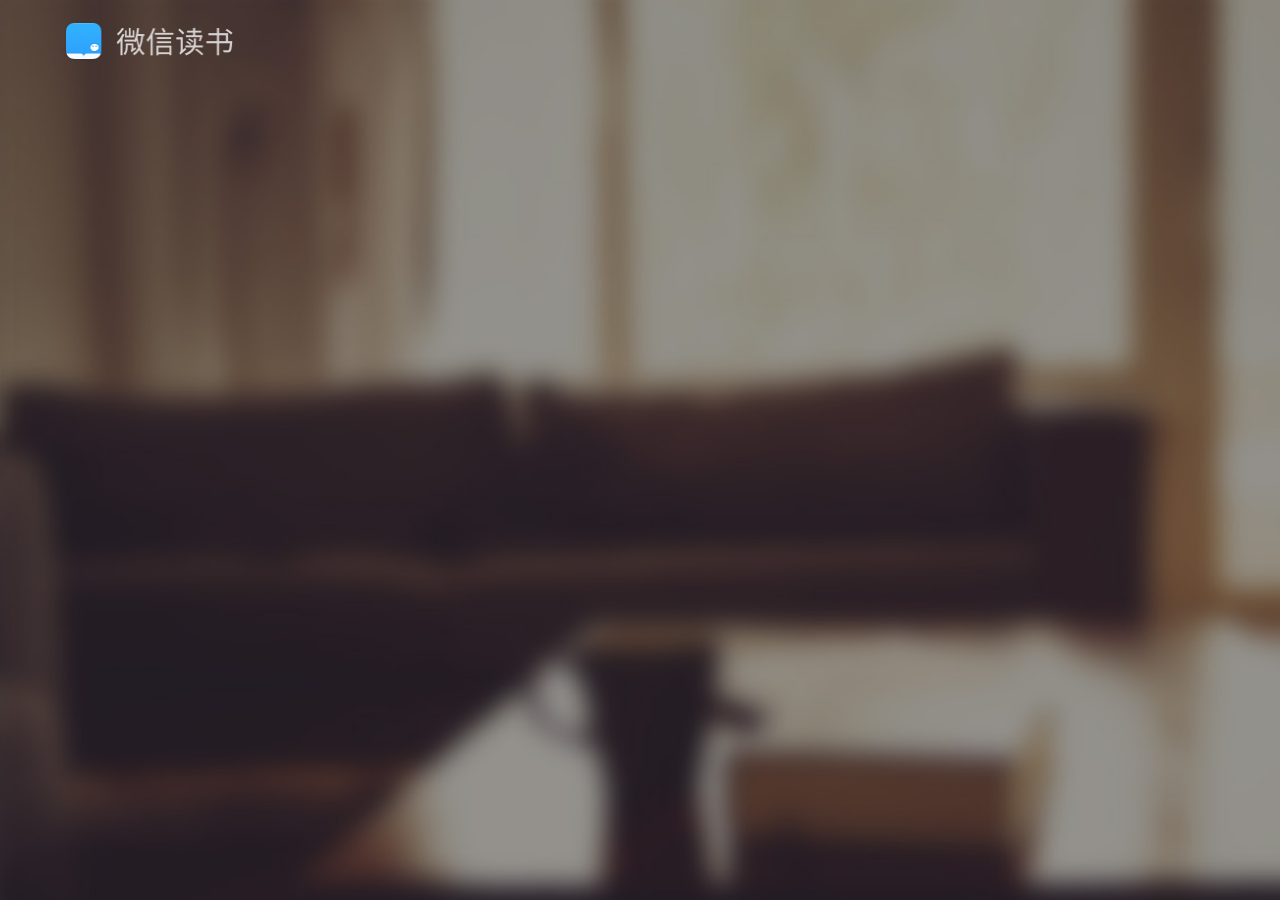
==== index.html @ 2b5fab4e "init" ====
<!DOCTYPE html>
<html>

<head lang='zh-cmn'>
    <meta charset='utf-8'>
    <meta content='width=device-width, initial-scale=1.0, maximum-scale=1.0, user-scalable=0' name='viewport'>
    <meta content='portrait' name='x5-orientation'>
    <meta content='true' name='x5-fullscreen'>
    <meta content='portrait' name='screen-orientation'>
    <meta content='yes' name='full-screen'>
    <meta content='webkit' name='renderer'>
    <meta property="wb:webmaster" content="29a506845615ac30">
    <meta content='IE=Edge' http-equiv='X-UA-Compatible'>
    <meta content='no-siteapp' http-equiv='Cache-Control'>
    <title>微信读书演示_dowebok</title>
    <link href='css/index.css' rel='stylesheet'>
    <link href='css/index-mobile.css' id='mobileStyle' rel='stylesheet'>
    <!--[if gte IE 6]>
        <link rel="stylesheet" href="css/index-IE.css" />
    <![endif]-->
</head>

<body scroll="no">
    <div id='view'>
        <div id='background'></div>
        <div id='page'>
            <div class='page' id='page_download'>
                <div class='img' id='page_download_hand'></div>
                <div id='page_download_show'>
                    <div id='page_download_show_top'>
                        <div id='page_download_text'> 微信读书
                            <div>让阅读不再孤独</div>
                        </div>
                    </div>
                </div>
                <a href="#" id='page_download_button'>
                    <div id='page_download_button_top'>
                        <div id='page_download_mobile_iPhone'></div>
                        <div id='page_download_mobile_android'></div>
                    </div>
                </a>
                <div id="page_download_pc_button">
                    <a href="https://i.weread.qq.com/download?from=Website&type=iOS" id="page_download_button_iPhone">
                        <div id="page_download_pc_iPhone"></div>
                    </a>
                    <a href="https://i.weread.qq.com/download?from=Website&type=Android" id="page_download_button_android">
                        <div id="page_download_pc_android"></div>
                    </a>
                </div>
            </div>
            <div class='page' id='page_function1'>
                <div id='page_function1_text'>
                    <h1 id='page_function1_text_title'>精心打磨的阅读体验</h1>
                    <h2 id='page_function1_text_sub'>支持EPUB和TXT格式，随心个性化专属阅读风格。精心打磨，只为给你极致体验。</h2>
                </div>
                <div id='page_function1_show'>
                    <div id='page_function1_show_top'>
                        <div id='page_function1_book'>
                            <div id='page_function1_book_page3'></div>
                            <div id='page_function1_book_page2'></div>
                            <div id='page_function1_book_page1'></div>
                        </div>
                        <div id='page_function1_skin'>
                            <div id='page_function1_skin_icon'></div>
                            <div id='page_function1_skin_block1'></div>
                            <div id='page_function1_skin_block2'></div>
                            <div id='page_function1_skin_block3'></div>
                            <div id='page_function1_skin_block4'></div>
                        </div>
                        <div id='page_function1_font'></div>
                    </div>
                </div>
            </div>
            <div class='page' id='page_function2'>
                <div id='page_function2_text'>
                    <h1 id='page_function2_text_title'>和好友发现优质好书</h1>
                    <h2 id='page_function2_text_sub'>书海茫茫，不妨让微信好友来帮你完成筛选，发现下一本适合你的好书。</h2>
                </div>
                <div id='page_function2_show'>
                    <div id='page_function2_show_top'>
                        <div id='page_function2_face'>
                            <div id='page_function2_face_left'></div>
                            <div id='page_function2_face_right'></div>
                            <div id='page_function2_face_main'></div>
                            <div id='page_function2_face_text'></div>
                        </div>
                        <div id='page_function2_book'>
                            <div id='page_function2_book_07'></div>
                            <div id='page_function2_book_06'></div>
                            <div id='page_function2_book_05'></div>
                            <div id='page_function2_book_04'></div>
                            <div id='page_function2_book_03'></div>
                            <div id='page_function2_book_02'></div>
                            <div id='page_function2_book_01'></div>
                        </div>
                    </div>
                </div>
            </div>
            <div class='page' id='page_function3'>
                <div id='page_function3_text'>
                    <h1 id='page_function3_text_title'>和好友交流阅读感想</h1>
                    <h2 id='page_function3_text_sub'>在阅读中与好友的想法邂逅，跟好友交流你的阅读感想，碰撞出更多火花。</h2>
                </div>
                <div id='page_function3_show'>
                    <div id='page_function3_show_top'>
                        <div id='page_function3_talk'>
                            <div id='page_function3_talk_01'></div>
                            <div id='page_function3_talk_02'></div>
                            <div id='page_function3_talk_03'></div>
                            <div id='page_function3_talk_04'></div>
                            <div id='page_function3_talk_05'></div>
                            <div id='page_function3_talk_06'></div>
                            <div id='page_function3_book'></div>
                        </div>
                    </div>
                </div>
            </div>
            <div class='page' id='page_function4'>
                <div id='page_function4_text'>
                    <h1 id='page_function4_text_title'>和好友比拼读书排行</h1>
                    <h2 id='page_function4_text_sub'>严肃的阅读游戏，在阅读中不仅收获知识，更收获与好友比拼的成就感。</h2>
                </div>
                <div id='page_function4_table'>
                    <div id='page_function4_table_top'>
                        <div id='page_function4_table_background'></div>
                        <div id='page_function4_table_face_01'></div>
                        <div id='page_function4_table_face_02'></div>
                        <div id='page_function4_table_face_03'></div>
                        <div id='page_function4_table_face_04'></div>
                        <div id='page_function4_table_face_05'></div>
                        <div id='page_function4_table_column_01'></div>
                        <div id='page_function4_table_column_02'></div>
                        <div id='page_function4_table_column_03'></div>
                        <div id='page_function4_table_column_04'></div>
                        <div id='page_function4_table_column_05'></div>
                        <div id='page_function4_table_time_01'></div>
                        <div id='page_function4_table_time_02'></div>
                        <div id='page_function4_table_time_03'></div>
                        <div id='page_function4_table_time_04'></div>
                        <div id='page_function4_table_time_05'></div>
                    </div>
                </div>
            </div>
        </div>
        <div id='pageControl'>
            <div class='pageControl' id='pageControl_button1'></div>
            <div class='pageControl' id='pageControl_button2'></div>
            <div class='pageControl' id='pageControl_button3'></div>
            <div class='pageControl' id='pageControl_button4'></div>
            <div class='pageControl' id='pageControl_button5'></div>
        </div>
    </div>
    <div id='logo'></div>
    <div id='arrow_right'>
        <div id='arrow_right_height'></div>
    </div>
    <div id='arrow_left'>
        <div id='arrow_left_height'></div>
    </div>
    <div class='animateArrowDown' id='arrow_down'></div>
    <div id='nav'>
        <a href='https://i.weread.qq.com/download?from=Website&type=iOS' id='nav_iPhone'>
            <div id='nav_iPhone_img'></div>
        </a>
        <a href='https://i.weread.qq.com/download?from=Website&type=Android' id='nav_android'>
            <div id='nav_android_img'></div>
        </a>
        <div id='nav_QRCode'>
            <div id='nav_QRCode_img'></div>
            <div id='nav_QRCode_hover'>
                <div id='nav_QRCode_hover_border'>
                    <div id='nav_QRCode_hover_img'></div>
                </div>
            </div>
        </div>
    </div>
    <div id='load'>
        <div class='load' id='load_function'></div>
        <div class='load' id='load_function1_page1'></div>
        <div class='load' id='load_function1_page2'></div>
        <div class='load' id='load_function2_book1'></div>
        <div class='load' id='load_function2_book2'></div>
        <div class='load' id='load_function2_book3'></div>
        <div class='load' id='load_function2_book4'></div>
        <div class='load' id='load_function2_book5'></div>
        <div class='load' id='load_function2_book6'></div>
        <div class='load' id='load_function2_book7'></div>
        <div class='load' id='load_function3_book'></div>
        <div class='load' id='load_function4_background'></div>
    </div>
    <script src='js/jquery.min.js'></script>
    <script src='js/index.js'></script>
</body>

</html>
---- css/index.css ----
@charset "UTF-8";
@-webkit-keyframes animateBaseIn {
    0% {
        opacity: 0;
    }
    90% {
        opacity: 1;
    }
    100% {
        opacity: 1;
    }
}

@keyframes animateBaseIn {
    0% {
        opacity: 0;
    }
    90% {
        opacity: 1;
    }
    100% {
        opacity: 1;
    }
}

.animateBaseIn {
    -webkit-animation: animateBaseIn 0.6s;
    animation: animateBaseIn 0.6s;
    -webkit-animation-fill-mode: forwards;
    animation-fill-mode: forwards;
}

@-webkit-keyframes animateBaseOut {
    0% {
        opacity: 1;
    }
    90% {
        opacity: 0;
    }
    100% {
        opacity: 0;
    }
}

@keyframes animateBaseOut {
    0% {
        opacity: 1;
    }
    90% {
        opacity: 0;
    }
    100% {
        opacity: 0;
    }
}

.animateBaseOut {
    -webkit-animation: animateBaseOut 0.4s;
    animation: animateBaseOut 0.4s;
    -webkit-animation-fill-mode: forwards;
    animation-fill-mode: forwards;
}

@-webkit-keyframes animateTextTitleIn {
    0% {
        -webkit-transform: translateX(-50px);
        transform: translateX(-50px);
        opacity: 0;
    }
    90% {
        opacity: 1;
    }
    100% {
        -webkit-transform: translateX(0px);
        transform: translateX(0px);
        opacity: 1;
    }
}

@keyframes animateTextTitleIn {
    0% {
        -webkit-transform: translateX(-50px);
        transform: translateX(-50px);
        opacity: 0;
    }
    90% {
        opacity: 1;
    }
    100% {
        -webkit-transform: translateX(0px);
        transform: translateX(0px);
        opacity: 1;
    }
}

.animateTextTitleIn {
    -webkit-animation: animateTextTitleIn 0.6s;
    animation: animateTextTitleIn 0.6s;
    -webkit-animation-fill-mode: forwards;
    animation-fill-mode: forwards;
    -webkit-animation-timing-function: ease;
    animation-timing-function: ease;
}

@-webkit-keyframes animateTextSubIn {
    0% {
        -webkit-transform: translateX(-50px);
        transform: translateX(-50px);
        opacity: 0;
    }
    90% {
        opacity: 1;
    }
    100% {
        -webkit-transform: translateX(0px);
        transform: translateX(0px);
        opacity: 1;
    }
}

@keyframes animateTextSubIn {
    0% {
        -webkit-transform: translateX(-50px);
        transform: translateX(-50px);
        opacity: 0;
    }
    90% {
        opacity: 1;
    }
    100% {
        -webkit-transform: translateX(0px);
        transform: translateX(0px);
        opacity: 1;
    }
}

.animateTextSubIn {
    -webkit-animation: animateTextSubIn 0.6s;
    animation: animateTextSubIn 0.6s;
    -webkit-animation-fill-mode: forwards;
    animation-fill-mode: forwards;
    -webkit-animation-timing-function: ease;
    animation-timing-function: ease;
}

@-webkit-keyframes animateTextTitleOut {
    0% {
        -webkit-transform: translateX(0px);
        transform: translateX(0px);
        opacity: 1;
    }
    90% {
        opacity: 0;
    }
    100% {
        -webkit-transform: translateX(-50px);
        transform: translateX(-50px);
        opacity: 0;
    }
}

@keyframes animateTextTitleOut {
    0% {
        -webkit-transform: translateX(0px);
        transform: translateX(0px);
        opacity: 1;
    }
    90% {
        opacity: 0;
    }
    100% {
        -webkit-transform: translateX(-50px);
        transform: translateX(-50px);
        opacity: 0;
    }
}

.animateTextTitleOut {
    -webkit-animation: animateTextTitleOut 0.4s;
    animation: animateTextTitleOut 0.4s;
    -webkit-animation-fill-mode: forwards;
    animation-fill-mode: forwards;
    -webkit-animation-timing-function: ease;
    animation-timing-function: ease;
}

@-webkit-keyframes animateTextSubOut {
    0% {
        -webkit-transform: translateX(0px);
        transform: translateX(0px);
        opacity: 1;
    }
    90% {
        opacity: 0;
    }
    100% {
        -webkit-transform: translateX(-50px);
        transform: translateX(-50px);
        opacity: 0;
    }
}

@keyframes animateTextSubOut {
    0% {
        -webkit-transform: translateX(0px);
        transform: translateX(0px);
        opacity: 1;
    }
    90% {
        opacity: 0;
    }
    100% {
        -webkit-transform: translateX(-50px);
        transform: translateX(-50px);
        opacity: 0;
    }
}

.animateTextSubOut {
    -webkit-animation: animateTextSubOut 0.4s;
    animation: animateTextSubOut 0.4s;
    -webkit-animation-fill-mode: forwards;
    animation-fill-mode: forwards;
    -webkit-animation-timing-function: ease;
    animation-timing-function: ease;
}

@-webkit-keyframes animateMobileTextIn {
    0% {
        -webkit-transform: scale(1.2, 1.2);
        transform: scale(1.2, 1.2);
        opacity: 0;
    }
    90% {
        opacity: 1;
    }
    100% {
        -webkit-transform: scale(1, 1);
        transform: scale(1, 1);
        opacity: 1;
    }
}

@keyframes animateMobileTextIn {
    0% {
        -webkit-transform: scale(1.2, 1.2);
        transform: scale(1.2, 1.2);
        opacity: 0;
    }
    90% {
        opacity: 1;
    }
    100% {
        -webkit-transform: scale(1, 1);
        transform: scale(1, 1);
        opacity: 1;
    }
}

.animateMobileTextIn {
    -webkit-animation: animateMobileTextIn 0.4s;
    animation: animateMobileTextIn 0.4s;
    -webkit-animation-fill-mode: forwards;
    animation-fill-mode: forwards;
    -webkit-animation-timing-function: ease;
    animation-timing-function: ease;
}

@-webkit-keyframes animateMobileTextOut {
    0% {
        -webkit-transform: scale(1, 1);
        transform: scale(1, 1);
        opacity: 1;
    }
    90% {
        opacity: 0;
    }
    100% {
        -webkit-transform: scale(1.2, 1.2);
        transform: scale(1.2, 1.2);
        opacity: 0;
    }
}

@keyframes animateMobileTextOut {
    0% {
        -webkit-transform: scale(1, 1);
        transform: scale(1, 1);
        opacity: 1;
    }
    90% {
        opacity: 0;
    }
    100% {
        -webkit-transform: scale(1.2, 1.2);
        transform: scale(1.2, 1.2);
        opacity: 0;
    }
}

.animateMobileTextOut {
    -webkit-animation: animateMobileTextOut 0.4s;
    animation: animateMobileTextOut 0.4s;
    -webkit-animation-fill-mode: forwards;
    animation-fill-mode: forwards;
    -webkit-animation-timing-function: ease;
    animation-timing-function: ease;
}

@-webkit-keyframes animateBackgroundTo0 {
    to {
        -webkit-transform: translateX(-0%);
        transform: translateX(-0%);
    }
}

@keyframes animateBackgroundTo0 {
    to {
        -webkit-transform: translateX(-0%);
        transform: translateX(-0%);
    }
}

.animateBackgroundTo0 {
    -webkit-animation: animateBackgroundTo0 0.6s;
    animation: animateBackgroundTo0 0.6s;
    -webkit-animation-fill-mode: forwards;
    animation-fill-mode: forwards;
}

@-webkit-keyframes animateBackgroundTo1 {
    to {
        -webkit-transform: translateX(-7.5%);
        transform: translateX(-7.5%);
    }
}

@keyframes animateBackgroundTo1 {
    to {
        -webkit-transform: translateX(-7.5%);
        transform: translateX(-7.5%);
    }
}

.animateBackgroundTo1 {
    -webkit-animation: animateBackgroundTo1 0.6s;
    animation: animateBackgroundTo1 0.6s;
    -webkit-animation-fill-mode: forwards;
    animation-fill-mode: forwards;
}

@-webkit-keyframes animateBackgroundTo2 {
    to {
        -webkit-transform: translateX(-15%);
        transform: translateX(-15%);
    }
}

@keyframes animateBackgroundTo2 {
    to {
        -webkit-transform: translateX(-15%);
        transform: translateX(-15%);
    }
}

.animateBackgroundTo2 {
    -webkit-animation: animateBackgroundTo2 0.6s;
    animation: animateBackgroundTo2 0.6s;
    -webkit-animation-fill-mode: forwards;
    animation-fill-mode: forwards;
}

@-webkit-keyframes animateBackgroundTo3 {
    to {
        -webkit-transform: translateX(-22.5%);
        transform: translateX(-22.5%);
    }
}

@keyframes animateBackgroundTo3 {
    to {
        -webkit-transform: translateX(-22.5%);
        transform: translateX(-22.5%);
    }
}

.animateBackgroundTo3 {
    -webkit-animation: animateBackgroundTo3 0.6s;
    animation: animateBackgroundTo3 0.6s;
    -webkit-animation-fill-mode: forwards;
    animation-fill-mode: forwards;
}

@-webkit-keyframes animateBackgroundTo4 {
    to {
        -webkit-transform: translateX(-30%);
        transform: translateX(-30%);
    }
}

@keyframes animateBackgroundTo4 {
    to {
        -webkit-transform: translateX(-30%);
        transform: translateX(-30%);
    }
}

.animateBackgroundTo4 {
    -webkit-animation: animateBackgroundTo4 0.6s;
    animation: animateBackgroundTo4 0.6s;
    -webkit-animation-fill-mode: forwards;
    animation-fill-mode: forwards;
}

@-webkit-keyframes animateMobileBackgroundTo0 {
    to {
        -webkit-transform: translateY(-0%);
        transform: translateY(-0%);
    }
}

@keyframes animateMobileBackgroundTo0 {
    to {
        -webkit-transform: translateY(-0%);
        transform: translateY(-0%);
    }
}

.animateMobileBackgroundTo0 {
    -webkit-animation: animateMobileBackgroundTo0 0.6s;
    animation: animateMobileBackgroundTo0 0.6s;
    -webkit-animation-fill-mode: forwards;
    animation-fill-mode: forwards;
}

@-webkit-keyframes animateMobileBackgroundTo1 {
    to {
        -webkit-transform: translateY(-20%);
        transform: translateY(-20%);
    }
}

@keyframes animateMobileBackgroundTo1 {
    to {
        -webkit-transform: translateY(-20%);
        transform: translateY(-20%);
    }
}

.animateMobileBackgroundTo1 {
    -webkit-animation: animateMobileBackgroundTo1 0.6s;
    animation: animateMobileBackgroundTo1 0.6s;
    -webkit-animation-fill-mode: forwards;
    animation-fill-mode: forwards;
}

@-webkit-keyframes animateMobileBackgroundTo2 {
    to {
        -webkit-transform: translateY(-40%);
        transform: translateY(-40%);
    }
}

@keyframes animateMobileBackgroundTo2 {
    to {
        -webkit-transform: translateY(-40%);
        transform: translateY(-40%);
    }
}

.animateMobileBackgroundTo2 {
    -webkit-animation: animateMobileBackgroundTo2 0.6s;
    animation: animateMobileBackgroundTo2 0.6s;
    -webkit-animation-fill-mode: forwards;
    animation-fill-mode: forwards;
}

@-webkit-keyframes animateMobileBackgroundTo3 {
    to {
        -webkit-transform: translateY(-60%);
        transform: translateY(-60%);
    }
}

@keyframes animateMobileBackgroundTo3 {
    to {
        -webkit-transform: translateY(-60%);
        transform: translateY(-60%);
    }
}

.animateMobileBackgroundTo3 {
    -webkit-animation: animateMobileBackgroundTo3 0.6s;
    animation: animateMobileBackgroundTo3 0.6s;
    -webkit-animation-fill-mode: forwards;
    animation-fill-mode: forwards;
}

@-webkit-keyframes animateMobileBackgroundTo4 {
    to {
        -webkit-transform: translateY(-80%);
        transform: translateY(-80%);
    }
}

@keyframes animateMobileBackgroundTo4 {
    to {
        -webkit-transform: translateY(-80%);
        transform: translateY(-80%);
    }
}

.animateMobileBackgroundTo4 {
    -webkit-animation: animateMobileBackgroundTo4 0.6s;
    animation: animateMobileBackgroundTo4 0.6s;
    -webkit-animation-fill-mode: forwards;
    animation-fill-mode: forwards;
}

@-webkit-keyframes animateControlFocus {
    0% {
        opacity: 0.4;
        -webkit-transform: scale(1, 1);
        transform: scale(1, 1);
    }
    100% {
        opacity: 1;
        -webkit-transform: scale(1.2, 1.2);
        transform: scale(1.2, 1.2);
    }
}

@keyframes animateControlFocus {
    0% {
        opacity: 0.4;
        -webkit-transform: scale(1, 1);
        transform: scale(1, 1);
    }
    100% {
        opacity: 1;
        -webkit-transform: scale(1.2, 1.2);
        transform: scale(1.2, 1.2);
    }
}

.animateControlFocus {
    -webkit-animation: animateControlFocus 0.4s;
    animation: animateControlFocus 0.4s;
    -webkit-animation-fill-mode: forwards;
    animation-fill-mode: forwards;
}

@-webkit-keyframes animateControlFocusOut {
    0% {
        opacity: 1;
        -webkit-transform: scale(1.2, 1.2);
        transform: scale(1.2, 1.2);
    }
    100% {
        opacity: 0.4;
        -webkit-transform: scale(1, 1);
        transform: scale(1, 1);
    }
}

@keyframes animateControlFocusOut {
    0% {
        opacity: 1;
        -webkit-transform: scale(1.2, 1.2);
        transform: scale(1.2, 1.2);
    }
    100% {
        opacity: 0.4;
        -webkit-transform: scale(1, 1);
        transform: scale(1, 1);
    }
}

.animateControlFocusOut {
    -webkit-animation: animateControlFocusOut 0.4s;
    animation: animateControlFocusOut 0.4s;
    -webkit-animation-fill-mode: forwards;
    animation-fill-mode: forwards;
}

@-webkit-keyframes animatePageControlIn {
    0% {
        -webkit-transform: translateY(20px);
        transform: translateY(20px);
        opacity: 0;
    }
    90% {
        opacity: 1;
    }
    100% {
        -webkit-transform: translateY(0);
        transform: translateY(0);
        opacity: 1;
    }
}

@keyframes animatePageControlIn {
    0% {
        -webkit-transform: translateY(20px);
        transform: translateY(20px);
        opacity: 0;
    }
    90% {
        opacity: 1;
    }
    100% {
        -webkit-transform: translateY(0);
        transform: translateY(0);
        opacity: 1;
    }
}

.animatePageControlIn {
    -webkit-animation: animatePageControlIn 0.6s;
    animation: animatePageControlIn 0.6s;
    -webkit-animation-fill-mode: forwards;
    animation-fill-mode: forwards;
    -webkit-animation-timing-function: ease;
    animation-timing-function: ease;
}

@-webkit-keyframes animateNavIn {
    0% {
        opacity: 0;
    }
    90% {
        opacity: 0.6;
    }
    100% {
        opacity: 0.6;
    }
}

@keyframes animateNavIn {
    0% {
        opacity: 0;
    }
    90% {
        opacity: 0.6;
    }
    100% {
        opacity: 0.6;
    }
}

.animateNavIn {
    -webkit-animation: animateNavIn 0.6s;
    animation: animateNavIn 0.6s;
    -webkit-animation-fill-mode: forwards;
    animation-fill-mode: forwards;
}

@-webkit-keyframes animateNavOut {
    0% {
        opacity: 0.6;
    }
    90% {
        opacity: 0;
    }
    100% {
        opacity: 0;
    }
}

@keyframes animateNavOut {
    0% {
        opacity: 0.6;
    }
    90% {
        opacity: 0;
    }
    100% {
        opacity: 0;
    }
}

.animateNavOut {
    -webkit-animation: animateNavOut 0.4s;
    animation: animateNavOut 0.4s;
    -webkit-animation-fill-mode: forwards;
    animation-fill-mode: forwards;
}

@-webkit-keyframes animateNavEnter {
    0% {
        opacity: 0.6;
    }
    100% {
        opacity: 1;
    }
}

@keyframes animateNavEnter {
    0% {
        opacity: 0.6;
    }
    100% {
        opacity: 1;
    }
}

.animateNavEnter {
    -webkit-animation: animateNavEnter 0.4s;
    animation: animateNavEnter 0.4s;
    -webkit-animation-fill-mode: forwards;
    animation-fill-mode: forwards;
}

@-webkit-keyframes animateNavLeave {
    0% {
        opacity: 1;
    }
    100% {
        opacity: 0.6;
    }
}

@keyframes animateNavLeave {
    0% {
        opacity: 1;
    }
    100% {
        opacity: 0.6;
    }
}

.animateNavLeave {
    -webkit-animation: animateNavLeave 0.4s;
    animation: animateNavLeave 0.4s;
    -webkit-animation-fill-mode: forwards;
    animation-fill-mode: forwards;
}

@-webkit-keyframes animateQRCodeIn {
    0% {
        -webkit-transform: translateY(0);
        transform: translateY(0);
        opacity: 0;
    }
    90% {
        opacity: 1;
    }
    100% {
        -webkit-transform: translateY(20px);
        transform: translateY(20px);
        opacity: 1;
    }
}

@keyframes animateQRCodeIn {
    0% {
        -webkit-transform: translateY(0);
        transform: translateY(0);
        opacity: 0;
    }
    90% {
        opacity: 1;
    }
    100% {
        -webkit-transform: translateY(20px);
        transform: translateY(20px);
        opacity: 1;
    }
}

.animateQRCodeIn {
    -webkit-animation: animateQRCodeIn 0.6s;
    animation: animateQRCodeIn 0.6s;
    -webkit-animation-fill-mode: forwards;
    animation-fill-mode: forwards;
    -webkit-animation-timing-function: ease;
    animation-timing-function: ease;
}

@-webkit-keyframes animateQRCodeOut {
    0% {
        -webkit-transform: translateY(20px);
        transform: translateY(20px);
        opacity: 1;
    }
    90% {
        opacity: 0;
    }
    100% {
        -webkit-transform: translateY(0);
        transform: translateY(0);
        opacity: 0;
    }
}

@keyframes animateQRCodeOut {
    0% {
        -webkit-transform: translateY(20px);
        transform: translateY(20px);
        opacity: 1;
    }
    90% {
        opacity: 0;
    }
    100% {
        -webkit-transform: translateY(0);
        transform: translateY(0);
        opacity: 0;
    }
}

.animateQRCodeOut {
    -webkit-animation: animateQRCodeOut 0.4s;
    animation: animateQRCodeOut 0.4s;
    -webkit-animation-fill-mode: forwards;
    animation-fill-mode: forwards;
    -webkit-animation-timing-function: ease;
    animation-timing-function: ease;
}

@-webkit-keyframes animateArrowDown {
    0% {
        opacity: 0.5;
        -webkit-transform: translateY(0);
        transform: translateY(0);
    }
    33% {
        opacity: 0.5;
        -webkit-transform: translateY(-5px);
        transform: translateY(-5px);
    }
    100% {
        opacity: 0.5;
        -webkit-transform: translateY(0);
        transform: translateY(0);
    }
}

@keyframes animateArrowDown {
    0% {
        opacity: 0.5;
        -webkit-transform: translateY(0);
        transform: translateY(0);
    }
    33% {
        opacity: 0.5;
        -webkit-transform: translateY(-5px);
        transform: translateY(-5px);
    }
    100% {
        opacity: 0.5;
        -webkit-transform: translateY(0);
        transform: translateY(0);
    }
}

.animateArrowDown {
    -webkit-animation: animateArrowDown 1.5s;
    animation: animateArrowDown 1.5s;
    -webkit-animation-iteration-count: infinite;
    animation-iteration-count: infinite;
}

@-webkit-keyframes animateArrowRight {
    0% {
        opacity: 1;
        -webkit-transform: translateX(0);
        transform: translateX(0);
    }
    66% {
        -webkit-transform: translateX(-5px);
        transform: translateX(-5px);
    }
    100% {
        -webkit-transform: translateX(0);
        transform: translateX(0);
    }
}

@keyframes animateArrowRight {
    0% {
        opacity: 1;
        -webkit-transform: translateX(0);
        transform: translateX(0);
    }
    66% {
        -webkit-transform: translateX(-5px);
        transform: translateX(-5px);
    }
    100% {
        -webkit-transform: translateX(0);
        transform: translateX(0);
    }
}

.animateArrowRight {
    -webkit-animation: animateArrowRight 1.5s;
    animation: animateArrowRight 1.5s;
    -webkit-animation-iteration-count: infinite;
    animation-iteration-count: infinite;
}

@-webkit-keyframes animateDownloadHandIn {
    0% {
        -webkit-transform: translateX(-100px);
        transform: translateX(-100px);
        opacity: 0;
    }
    90% {
        opacity: 1;
    }
    100% {
        -webkit-transform: translateX(0px);
        transform: translateX(0px);
        opacity: 1;
    }
}

@keyframes animateDownloadHandIn {
    0% {
        -webkit-transform: translateX(-100px);
        transform: translateX(-100px);
        opacity: 0;
    }
    90% {
        opacity: 1;
    }
    100% {
        -webkit-transform: translateX(0px);
        transform: translateX(0px);
        opacity: 1;
    }
}

.animateDownloadHandIn {
    -webkit-animation: animateDownloadHandIn 0.6s;
    animation: animateDownloadHandIn 0.6s;
    -webkit-animation-fill-mode: forwards;
    animation-fill-mode: forwards;
    -webkit-animation-timing-function: ease;
    animation-timing-function: ease;
}

@-webkit-keyframes animateDownloadTextIn {
    0% {
        -webkit-transform: translateX(100px);
        transform: translateX(100px);
        opacity: 0;
    }
    90% {
        opacity: 1;
    }
    100% {
        -webkit-transform: translateX(0px);
        transform: translateX(0px);
        opacity: 1;
    }
}

@keyframes animateDownloadTextIn {
    0% {
        -webkit-transform: translateX(100px);
        transform: translateX(100px);
        opacity: 0;
    }
    90% {
        opacity: 1;
    }
    100% {
        -webkit-transform: translateX(0px);
        transform: translateX(0px);
        opacity: 1;
    }
}

.animateDownloadTextIn {
    -webkit-animation: animateDownloadTextIn 0.6s;
    animation: animateDownloadTextIn 0.6s;
    -webkit-animation-fill-mode: forwards;
    animation-fill-mode: forwards;
    -webkit-animation-timing-function: ease;
    animation-timing-function: ease;
}

@-webkit-keyframes animateMobileDownloadButtonIn {
    0% {
        -webkit-transform: translateY(20px);
        transform: translateY(20px);
        opacity: 0;
    }
    90% {
        opacity: 1;
    }
    100% {
        -webkit-transform: translateX(0px);
        transform: translateX(0px);
        opacity: 1;
    }
}

@keyframes animateMobileDownloadButtonIn {
    0% {
        -webkit-transform: translateY(20px);
        transform: translateY(20px);
        opacity: 0;
    }
    90% {
        opacity: 1;
    }
    100% {
        -webkit-transform: translateX(0px);
        transform: translateX(0px);
        opacity: 1;
    }
}

.animateMobileDownloadButtonIn {
    -webkit-animation: animateMobileDownloadButtonIn 0.6s;
    animation: animateMobileDownloadButtonIn 0.6s;
    -webkit-animation-fill-mode: forwards;
    animation-fill-mode: forwards;
    -webkit-animation-timing-function: ease;
    animation-timing-function: ease;
}

@-webkit-keyframes animateDownloadHandOut {
    0% {
        -webkit-transform: translateX(0px);
        transform: translateX(0px);
        opacity: 1;
    }
    90% {
        opacity: 0;
    }
    100% {
        -webkit-transform: translateX(-100px);
        transform: translateX(-100px);
        opacity: 0;
    }
}

@keyframes animateDownloadHandOut {
    0% {
        -webkit-transform: translateX(0px);
        transform: translateX(0px);
        opacity: 1;
    }
    90% {
        opacity: 0;
    }
    100% {
        -webkit-transform: translateX(-100px);
        transform: translateX(-100px);
        opacity: 0;
    }
}

.animateDownloadHandOut {
    -webkit-animation: animateDownloadHandOut 0.4s;
    animation: animateDownloadHandOut 0.4s;
    -webkit-animation-fill-mode: forwards;
    animation-fill-mode: forwards;
    -webkit-animation-timing-function: ease;
    animation-timing-function: ease;
}

@-webkit-keyframes animateDownloadTextOut {
    0% {
        -webkit-transform: translateX(0px);
        transform: translateX(0px);
        opacity: 1;
    }
    90% {
        opacity: 0;
    }
    100% {
        -webkit-transform: translateX(100px);
        transform: translateX(100px);
        opacity: 0;
    }
}

@keyframes animateDownloadTextOut {
    0% {
        -webkit-transform: translateX(0px);
        transform: translateX(0px);
        opacity: 1;
    }
    90% {
        opacity: 0;
    }
    100% {
        -webkit-transform: translateX(100px);
        transform: translateX(100px);
        opacity: 0;
    }
}

.animateDownloadTextOut {
    -webkit-animation: animateDownloadTextOut 0.4s;
    animation: animateDownloadTextOut 0.4s;
    -webkit-animation-fill-mode: forwards;
    animation-fill-mode: forwards;
    -webkit-animation-timing-function: ease;
    animation-timing-function: ease;
}

@-webkit-keyframes animateMobileDownloadButtonOut {
    0% {
        -webkit-transform: translateY(0px);
        transform: translateY(0px);
        opacity: 1;
    }
    90% {
        opacity: 0;
    }
    100% {
        -webkit-transform: translateY(20px);
        transform: translateY(20px);
        opacity: 0;
    }
}

@keyframes animateMobileDownloadButtonOut {
    0% {
        -webkit-transform: translateY(0px);
        transform: translateY(0px);
        opacity: 1;
    }
    90% {
        opacity: 0;
    }
    100% {
        -webkit-transform: translateY(20px);
        transform: translateY(20px);
        opacity: 0;
    }
}

.animateMobileDownloadButtonOut {
    -webkit-animation: animateMobileDownloadButtonOut 0.4s;
    animation: animateMobileDownloadButtonOut 0.4s;
    -webkit-animation-fill-mode: forwards;
    animation-fill-mode: forwards;
    -webkit-animation-timing-function: ease;
    animation-timing-function: ease;
}

@-webkit-keyframes animateFunction1BookPage3In {
    0% {
        -webkit-transform: translateX(100px);
        transform: translateX(100px);
        opacity: 0;
    }
    90% {
        opacity: 1;
    }
    100% {
        -webkit-transform: translateX(0px);
        transform: translateX(0px);
        opacity: 1;
    }
}

@keyframes animateFunction1BookPage3In {
    0% {
        -webkit-transform: translateX(100px);
        transform: translateX(100px);
        opacity: 0;
    }
    90% {
        opacity: 1;
    }
    100% {
        -webkit-transform: translateX(0px);
        transform: translateX(0px);
        opacity: 1;
    }
}

.animateFunction1BookPage3In {
    -webkit-animation: animateFunction1BookPage3In 0.6s;
    animation: animateFunction1BookPage3In 0.6s;
    -webkit-animation-fill-mode: forwards;
    animation-fill-mode: forwards;
    -webkit-animation-timing-function: ease;
    animation-timing-function: ease;
}

@-webkit-keyframes animateFunction1BookPage2In {
    0% {
        -webkit-transform: translateX(-100px);
        transform: translateX(-100px);
        opacity: 0;
    }
    90% {
        opacity: 1;
    }
    100% {
        -webkit-transform: translateX(0px);
        transform: translateX(0px);
        opacity: 1;
    }
}

@keyframes animateFunction1BookPage2In {
    0% {
        -webkit-transform: translateX(-100px);
        transform: translateX(-100px);
        opacity: 0;
    }
    90% {
        opacity: 1;
    }
    100% {
        -webkit-transform: translateX(0px);
        transform: translateX(0px);
        opacity: 1;
    }
}

.animateFunction1BookPage2In {
    -webkit-animation: animateFunction1BookPage2In 0.6s;
    animation: animateFunction1BookPage2In 0.6s;
    -webkit-animation-fill-mode: forwards;
    animation-fill-mode: forwards;
    -webkit-animation-timing-function: ease;
    animation-timing-function: ease;
}

@-webkit-keyframes animateFunction1BookPage1In {
    0% {
        -webkit-transform: scale(1.2, 1.2);
        transform: scale(1.2, 1.2);
        opacity: 0;
    }
    90% {
        opacity: 1;
    }
    100% {
        -webkit-transform: scale(1, 1);
        transform: scale(1, 1);
        opacity: 1;
    }
}

@keyframes animateFunction1BookPage1In {
    0% {
        -webkit-transform: scale(1.2, 1.2);
        transform: scale(1.2, 1.2);
        opacity: 0;
    }
    90% {
        opacity: 1;
    }
    100% {
        -webkit-transform: scale(1, 1);
        transform: scale(1, 1);
        opacity: 1;
    }
}

.animateFunction1BookPage1In {
    -webkit-animation: animateFunction1BookPage1In 0.6s;
    animation: animateFunction1BookPage1In 0.6s;
    -webkit-animation-fill-mode: forwards;
    animation-fill-mode: forwards;
    -webkit-animation-timing-function: cubic-bezier(0.4, 0, 0.33, 1.92);
    animation-timing-function: cubic-bezier(0.4, 0, 0.33, 1.92);
}

@-webkit-keyframes animateFunction1SkinIn {
    0% {
        -webkit-transform: translateY(-50px);
        transform: translateY(-50px);
        opacity: 0;
    }
    90% {
        opacity: 1;
    }
    100% {
        -webkit-transform: translateY(0px);
        transform: translateY(0px);
        opacity: 1;
    }
}

@keyframes animateFunction1SkinIn {
    0% {
        -webkit-transform: translateY(-50px);
        transform: translateY(-50px);
        opacity: 0;
    }
    90% {
        opacity: 1;
    }
    100% {
        -webkit-transform: translateY(0px);
        transform: translateY(0px);
        opacity: 1;
    }
}

.animateFunction1SkinIn {
    -webkit-animation: animateFunction1SkinIn 0.4s;
    animation: animateFunction1SkinIn 0.4s;
    -webkit-animation-fill-mode: forwards;
    animation-fill-mode: forwards;
    -webkit-animation-timing-function: ease;
    animation-timing-function: ease;
}

@-webkit-keyframes animateFunction1FontIn {
    0% {
        -webkit-transform: translateY(-50px);
        transform: translateY(-50px);
        opacity: 0;
    }
    90% {
        opacity: 1;
    }
    100% {
        -webkit-transform: translateY(0px);
        transform: translateY(0px);
        opacity: 1;
    }
}

@keyframes animateFunction1FontIn {
    0% {
        -webkit-transform: translateY(-50px);
        transform: translateY(-50px);
        opacity: 0;
    }
    90% {
        opacity: 1;
    }
    100% {
        -webkit-transform: translateY(0px);
        transform: translateY(0px);
        opacity: 1;
    }
}

.animateFunction1FontIn {
    -webkit-animation: animateFunction1FontIn 0.4s;
    animation: animateFunction1FontIn 0.4s;
    -webkit-animation-fill-mode: forwards;
    animation-fill-mode: forwards;
    -webkit-animation-timing-function: ease;
    animation-timing-function: ease;
}

@-webkit-keyframes animateFunction1BookPage3Out {
    0% {
        -webkit-transform: translateY(0px);
        transform: translateY(0px);
        opacity: 1;
    }
    90% {
        opacity: 0;
    }
    100% {
        -webkit-transform: translateY(-50px);
        transform: translateY(-50px);
        opacity: 0;
    }
}

@keyframes animateFunction1BookPage3Out {
    0% {
        -webkit-transform: translateY(0px);
        transform: translateY(0px);
        opacity: 1;
    }
    90% {
        opacity: 0;
    }
    100% {
        -webkit-transform: translateY(-50px);
        transform: translateY(-50px);
        opacity: 0;
    }
}

.animateFunction1BookPage3Out {
    -webkit-animation: animateFunction1BookPage3Out 0.4s;
    animation: animateFunction1BookPage3Out 0.4s;
    -webkit-animation-fill-mode: forwards;
    animation-fill-mode: forwards;
    -webkit-animation-timing-function: ease;
    animation-timing-function: ease;
}

@-webkit-keyframes animateFunction1BookPage2Out {
    0% {
        -webkit-transform: translateY(0px);
        transform: translateY(0px);
        opacity: 1;
    }
    90% {
        opacity: 0;
    }
    100% {
        -webkit-transform: translateY(-50px);
        transform: translateY(-50px);
        opacity: 0;
    }
}

@keyframes animateFunction1BookPage2Out {
    0% {
        -webkit-transform: translateY(0px);
        transform: translateY(0px);
        opacity: 1;
    }
    90% {
        opacity: 0;
    }
    100% {
        -webkit-transform: translateY(-50px);
        transform: translateY(-50px);
        opacity: 0;
    }
}

.animateFunction1BookPage2Out {
    -webkit-animation: animateFunction1BookPage2Out 0.4s;
    animation: animateFunction1BookPage2Out 0.4s;
    -webkit-animation-fill-mode: forwards;
    animation-fill-mode: forwards;
    -webkit-animation-timing-function: ease;
    animation-timing-function: ease;
}

@-webkit-keyframes animateFunction1BookPage1Out {
    0% {
        -webkit-transform: translateY(0px);
        transform: translateY(0px);
        opacity: 1;
    }
    90% {
        opacity: 0;
    }
    100% {
        -webkit-transform: translateY(-100px);
        transform: translateY(-100px);
        opacity: 0;
    }
}

@keyframes animateFunction1BookPage1Out {
    0% {
        -webkit-transform: translateY(0px);
        transform: translateY(0px);
        opacity: 1;
    }
    90% {
        opacity: 0;
    }
    100% {
        -webkit-transform: translateY(-100px);
        transform: translateY(-100px);
        opacity: 0;
    }
}

.animateFunction1BookPage1Out {
    -webkit-animation: animateFunction1BookPage1Out 0.6s;
    animation: animateFunction1BookPage1Out 0.6s;
    -webkit-animation-fill-mode: forwards;
    animation-fill-mode: forwards;
    -webkit-animation-timing-function: ease;
    animation-timing-function: ease;
}

@-webkit-keyframes animateFunction1SkinOut {
    0% {
        -webkit-transform: translateY(0px);
        transform: translateY(0px);
        opacity: 1;
    }
    90% {
        opacity: 0;
    }
    100% {
        -webkit-transform: translateY(50px);
        transform: translateY(50px);
        opacity: 0;
    }
}

@keyframes animateFunction1SkinOut {
    0% {
        -webkit-transform: translateY(0px);
        transform: translateY(0px);
        opacity: 1;
    }
    90% {
        opacity: 0;
    }
    100% {
        -webkit-transform: translateY(50px);
        transform: translateY(50px);
        opacity: 0;
    }
}

.animateFunction1SkinOut {
    -webkit-animation: animateFunction1SkinOut 0.4s;
    animation: animateFunction1SkinOut 0.4s;
    -webkit-animation-fill-mode: forwards;
    animation-fill-mode: forwards;
    -webkit-animation-timing-function: ease;
    animation-timing-function: ease;
}

@-webkit-keyframes animateFunction1FontOut {
    0% {
        -webkit-transform: translateY(0px);
        transform: translateY(0px);
        opacity: 1;
    }
    90% {
        opacity: 0;
    }
    100% {
        -webkit-transform: translateY(50px);
        transform: translateY(50px);
        opacity: 0;
    }
}

@keyframes animateFunction1FontOut {
    0% {
        -webkit-transform: translateY(0px);
        transform: translateY(0px);
        opacity: 1;
    }
    90% {
        opacity: 0;
    }
    100% {
        -webkit-transform: translateY(50px);
        transform: translateY(50px);
        opacity: 0;
    }
}

.animateFunction1FontOut {
    -webkit-animation: animateFunction1FontOut 0.4s;
    animation: animateFunction1FontOut 0.4s;
    -webkit-animation-fill-mode: forwards;
    animation-fill-mode: forwards;
    -webkit-animation-timing-function: ease;
    animation-timing-function: ease;
}

@-webkit-keyframes animateFunction2FaceLeftIn {
    0% {
        -webkit-transform: translateX(-50px);
        transform: translateX(-50px);
        opacity: 0;
    }
    90% {
        opacity: 1;
    }
    100% {
        -webkit-transform: translateX(0px);
        transform: translateX(0px);
        opacity: 1;
    }
}

@keyframes animateFunction2FaceLeftIn {
    0% {
        -webkit-transform: translateX(-50px);
        transform: translateX(-50px);
        opacity: 0;
    }
    90% {
        opacity: 1;
    }
    100% {
        -webkit-transform: translateX(0px);
        transform: translateX(0px);
        opacity: 1;
    }
}

.animateFunction2FaceLeftIn {
    -webkit-animation: animateFunction2FaceLeftIn 0.4s;
    animation: animateFunction2FaceLeftIn 0.4s;
    -webkit-animation-fill-mode: forwards;
    animation-fill-mode: forwards;
    -webkit-animation-timing-function: ease;
    animation-timing-function: ease;
}

@-webkit-keyframes animateFunction2FaceRightIn {
    0% {
        -webkit-transform: translateX(50px);
        transform: translateX(50px);
        opacity: 0;
    }
    90% {
        opacity: 1;
    }
    100% {
        -webkit-transform: translateX(0px);
        transform: translateX(0px);
        opacity: 1;
    }
}

@keyframes animateFunction2FaceRightIn {
    0% {
        -webkit-transform: translateX(50px);
        transform: translateX(50px);
        opacity: 0;
    }
    90% {
        opacity: 1;
    }
    100% {
        -webkit-transform: translateX(0px);
        transform: translateX(0px);
        opacity: 1;
    }
}

.animateFunction2FaceRightIn {
    -webkit-animation: animateFunction2FaceRightIn 0.4s;
    animation: animateFunction2FaceRightIn 0.4s;
    -webkit-animation-fill-mode: forwards;
    animation-fill-mode: forwards;
    -webkit-animation-timing-function: ease;
    animation-timing-function: ease;
}

@-webkit-keyframes animateFunction2FaceMainIn {
    0% {
        -webkit-transform: translateY(-50px);
        transform: translateY(-50px);
        opacity: 0;
    }
    90% {
        opacity: 1;
    }
    100% {
        -webkit-transform: translateY(0px);
        transform: translateY(0px);
        opacity: 1;
    }
}

@keyframes animateFunction2FaceMainIn {
    0% {
        -webkit-transform: translateY(-50px);
        transform: translateY(-50px);
        opacity: 0;
    }
    90% {
        opacity: 1;
    }
    100% {
        -webkit-transform: translateY(0px);
        transform: translateY(0px);
        opacity: 1;
    }
}

.animateFunction2FaceMainIn {
    -webkit-animation: animateFunction2FaceMainIn 0.4s;
    animation: animateFunction2FaceMainIn 0.4s;
    -webkit-animation-fill-mode: forwards;
    animation-fill-mode: forwards;
    -webkit-animation-timing-function: ease;
    animation-timing-function: ease;
}

@-webkit-keyframes animateFunction2FaceTextIn {
    0% {
        -webkit-transform: translateY(-50px);
        transform: translateY(-50px);
        opacity: 0;
    }
    90% {
        opacity: 1;
    }
    100% {
        -webkit-transform: translateY(0px);
        transform: translateY(0px);
        opacity: 1;
    }
}

@keyframes animateFunction2FaceTextIn {
    0% {
        -webkit-transform: translateY(-50px);
        transform: translateY(-50px);
        opacity: 0;
    }
    90% {
        opacity: 1;
    }
    100% {
        -webkit-transform: translateY(0px);
        transform: translateY(0px);
        opacity: 1;
    }
}

.animateFunction2FaceTextIn {
    -webkit-animation: animateFunction2FaceTextIn 0.4s;
    animation: animateFunction2FaceTextIn 0.4s;
    -webkit-animation-fill-mode: forwards;
    animation-fill-mode: forwards;
    -webkit-animation-timing-function: ease;
    animation-timing-function: ease;
}

@-webkit-keyframes animateFunction2BookIn {
    0% {
        -webkit-transform: scale(1.2, 1.2);
        transform: scale(1.2, 1.2);
        opacity: 0;
    }
    90% {
        opacity: 1;
    }
    100% {
        -webkit-transform: scale(1, 1);
        transform: scale(1, 1);
        opacity: 1;
    }
}

@keyframes animateFunction2BookIn {
    0% {
        -webkit-transform: scale(1.2, 1.2);
        transform: scale(1.2, 1.2);
        opacity: 0;
    }
    90% {
        opacity: 1;
    }
    100% {
        -webkit-transform: scale(1, 1);
        transform: scale(1, 1);
        opacity: 1;
    }
}

.animateFunction2BookIn {
    -webkit-animation: animateFunction2BookIn 0.4s;
    animation: animateFunction2BookIn 0.4s;
    -webkit-animation-fill-mode: forwards;
    animation-fill-mode: forwards;
    -webkit-animation-timing-function: linear;
    animation-timing-function: linear;
}

@-webkit-keyframes animateFunction2FaceLeftOut {
    0% {
        -webkit-transform: scale(1, 1);
        transform: scale(1, 1);
        opacity: 1;
    }
    90% {
        opacity: 0;
    }
    100% {
        -webkit-transform: scale(1.2, 1.2);
        transform: scale(1.2, 1.2);
        opacity: 0;
    }
}

@keyframes animateFunction2FaceLeftOut {
    0% {
        -webkit-transform: scale(1, 1);
        transform: scale(1, 1);
        opacity: 1;
    }
    90% {
        opacity: 0;
    }
    100% {
        -webkit-transform: scale(1.2, 1.2);
        transform: scale(1.2, 1.2);
        opacity: 0;
    }
}

.animateFunction2FaceLeftOut {
    -webkit-animation: animateFunction2FaceLeftOut 0.4s;
    animation: animateFunction2FaceLeftOut 0.4s;
    -webkit-animation-fill-mode: forwards;
    animation-fill-mode: forwards;
    -webkit-animation-timing-function: ease;
    animation-timing-function: ease;
}

@-webkit-keyframes animateFunction2FaceRightOut {
    0% {
        -webkit-transform: scale(1, 1);
        transform: scale(1, 1);
        opacity: 1;
    }
    90% {
        opacity: 0;
    }
    100% {
        -webkit-transform: scale(1.2, 1.2);
        transform: scale(1.2, 1.2);
        opacity: 0;
    }
}

@keyframes animateFunction2FaceRightOut {
    0% {
        -webkit-transform: scale(1, 1);
        transform: scale(1, 1);
        opacity: 1;
    }
    90% {
        opacity: 0;
    }
    100% {
        -webkit-transform: scale(1.2, 1.2);
        transform: scale(1.2, 1.2);
        opacity: 0;
    }
}

.animateFunction2FaceRightOut {
    -webkit-animation: animateFunction2FaceRightOut 0.4s;
    animation: animateFunction2FaceRightOut 0.4s;
    -webkit-animation-fill-mode: forwards;
    animation-fill-mode: forwards;
    -webkit-animation-timing-function: ease;
    animation-timing-function: ease;
}

@-webkit-keyframes animateFunction2FaceMainOut {
    0% {
        -webkit-transform: scale(1, 1);
        transform: scale(1, 1);
        opacity: 1;
    }
    90% {
        opacity: 0;
    }
    100% {
        -webkit-transform: scale(1.2, 1.2);
        transform: scale(1.2, 1.2);
        opacity: 0;
    }
}

@keyframes animateFunction2FaceMainOut {
    0% {
        -webkit-transform: scale(1, 1);
        transform: scale(1, 1);
        opacity: 1;
    }
    90% {
        opacity: 0;
    }
    100% {
        -webkit-transform: scale(1.2, 1.2);
        transform: scale(1.2, 1.2);
        opacity: 0;
    }
}

.animateFunction2FaceMainOut {
    -webkit-animation: animateFunction2FaceMainOut 0.4s;
    animation: animateFunction2FaceMainOut 0.4s;
    -webkit-animation-fill-mode: forwards;
    animation-fill-mode: forwards;
    -webkit-animation-timing-function: ease;
    animation-timing-function: ease;
}

@-webkit-keyframes animateFunction2FaceTextOut {
    0% {
        -webkit-transform: scale(1, 1);
        transform: scale(1, 1);
        opacity: 1;
    }
    90% {
        opacity: 0;
    }
    100% {
        -webkit-transform: scale(1.2, 1.2);
        transform: scale(1.2, 1.2);
        opacity: 0;
    }
}

@keyframes animateFunction2FaceTextOut {
    0% {
        -webkit-transform: scale(1, 1);
        transform: scale(1, 1);
        opacity: 1;
    }
    90% {
        opacity: 0;
    }
    100% {
        -webkit-transform: scale(1.2, 1.2);
        transform: scale(1.2, 1.2);
        opacity: 0;
    }
}

.animateFunction2FaceTextOut {
    -webkit-animation: animateFunction2FaceTextOut 0.4s;
    animation: animateFunction2FaceTextOut 0.4s;
    -webkit-animation-fill-mode: forwards;
    animation-fill-mode: forwards;
    -webkit-animation-timing-function: ease;
    animation-timing-function: ease;
}

@-webkit-keyframes animateFunction2BookOut {
    0% {
        -webkit-transform: scale(1, 1);
        transform: scale(1, 1);
        opacity: 1;
    }
    90% {
        opacity: 0;
    }
    100% {
        -webkit-transform: scale(1.2, 1.2);
        transform: scale(1.2, 1.2);
        opacity: 0;
    }
}

@keyframes animateFunction2BookOut {
    0% {
        -webkit-transform: scale(1, 1);
        transform: scale(1, 1);
        opacity: 1;
    }
    90% {
        opacity: 0;
    }
    100% {
        -webkit-transform: scale(1.2, 1.2);
        transform: scale(1.2, 1.2);
        opacity: 0;
    }
}

.animateFunction2BookOut {
    -webkit-animation: animateFunction2BookOut 0.4s;
    animation: animateFunction2BookOut 0.4s;
    -webkit-animation-fill-mode: forwards;
    animation-fill-mode: forwards;
    -webkit-animation-timing-function: ease;
    animation-timing-function: ease;
}

@-webkit-keyframes animateFunction2Book01Out {
    0% {
        -webkit-transform: scale(1, 1);
        transform: scale(1, 1);
        opacity: 1;
    }
    90% {
        opacity: 0;
    }
    100% {
        -webkit-transform: scale(1.2, 1.2);
        transform: scale(1.2, 1.2);
        opacity: 0;
    }
}

@keyframes animateFunction2Book01Out {
    0% {
        -webkit-transform: scale(1, 1);
        transform: scale(1, 1);
        opacity: 1;
    }
    90% {
        opacity: 0;
    }
    100% {
        -webkit-transform: scale(1.2, 1.2);
        transform: scale(1.2, 1.2);
        opacity: 0;
    }
}

.animateFunction2Book01Out {
    -webkit-animation: animateFunction2Book01Out 0.6s;
    animation: animateFunction2Book01Out 0.6s;
    -webkit-animation-fill-mode: forwards;
    animation-fill-mode: forwards;
    -webkit-animation-timing-function: ease;
    animation-timing-function: ease;
}

@-webkit-keyframes animateFunction3BookIn {
    0% {
        -webkit-transform: translateY(100px);
        transform: translateY(100px);
        opacity: 0;
    }
    90% {
        opacity: 1;
    }
    100% {
        -webkit-transform: translateY(0px);
        transform: translateY(0px);
        opacity: 1;
    }
}

@keyframes animateFunction3BookIn {
    0% {
        -webkit-transform: translateY(100px);
        transform: translateY(100px);
        opacity: 0;
    }
    90% {
        opacity: 1;
    }
    100% {
        -webkit-transform: translateY(0px);
        transform: translateY(0px);
        opacity: 1;
    }
}

.animateFunction3BookIn {
    -webkit-animation: animateFunction3BookIn 0.8s;
    animation: animateFunction3BookIn 0.8s;
    -webkit-animation-fill-mode: forwards;
    animation-fill-mode: forwards;
    -webkit-animation-timing-function: cubic-bezier(0.25, 0.15, 0, 1);
    animation-timing-function: cubic-bezier(0.25, 0.15, 0, 1);
}

@-webkit-keyframes animateFunction3TalkIn {
    0% {
        -webkit-transform: scale(0.6, 0.6);
        transform: scale(0.6, 0.6);
        opacity: 0;
    }
    90% {
        opacity: 1;
    }
    100% {
        -webkit-transform: scale(1, 1);
        transform: scale(1, 1);
        opacity: 1;
    }
}

@keyframes animateFunction3TalkIn {
    0% {
        -webkit-transform: scale(0.6, 0.6);
        transform: scale(0.6, 0.6);
        opacity: 0;
    }
    90% {
        opacity: 1;
    }
    100% {
        -webkit-transform: scale(1, 1);
        transform: scale(1, 1);
        opacity: 1;
    }
}

.animateFunction3TalkIn {
    -webkit-animation: animateFunction3TalkIn 0.4s;
    animation: animateFunction3TalkIn 0.4s;
    -webkit-animation-fill-mode: forwards;
    animation-fill-mode: forwards;
    -webkit-animation-timing-function: ease;
    animation-timing-function: ease;
}

@-webkit-keyframes animateFunction3BookOut {
    0% {
        -webkit-transform: translateY(0px);
        transform: translateY(0px);
        opacity: 1;
    }
    90% {
        opacity: 0;
    }
    100% {
        -webkit-transform: translateY(100px);
        transform: translateY(100px);
        opacity: 0;
    }
}

@keyframes animateFunction3BookOut {
    0% {
        -webkit-transform: translateY(0px);
        transform: translateY(0px);
        opacity: 1;
    }
    90% {
        opacity: 0;
    }
    100% {
        -webkit-transform: translateY(100px);
        transform: translateY(100px);
        opacity: 0;
    }
}

.animateFunction3BookOut {
    -webkit-animation: animateFunction3BookOut 0.6s;
    animation: animateFunction3BookOut 0.6s;
    -webkit-animation-fill-mode: forwards;
    animation-fill-mode: forwards;
    -webkit-animation-timing-function: ease;
    animation-timing-function: ease;
}

@-webkit-keyframes animateFunction3TalkOut {
    0% {
        -webkit-transform: scale(1, 1);
        transform: scale(1, 1);
        opacity: 1;
    }
    90% {
        opacity: 0;
    }
    100% {
        -webkit-transform: scale(0.6, 0.6);
        transform: scale(0.6, 0.6);
        opacity: 0;
    }
}

@keyframes animateFunction3TalkOut {
    0% {
        -webkit-transform: scale(1, 1);
        transform: scale(1, 1);
        opacity: 1;
    }
    90% {
        opacity: 0;
    }
    100% {
        -webkit-transform: scale(0.6, 0.6);
        transform: scale(0.6, 0.6);
        opacity: 0;
    }
}

.animateFunction3TalkOut {
    -webkit-animation: animateFunction3TalkOut 0.4s;
    animation: animateFunction3TalkOut 0.4s;
    -webkit-animation-fill-mode: forwards;
    animation-fill-mode: forwards;
    -webkit-animation-timing-function: ease;
    animation-timing-function: ease;
}

@-webkit-keyframes animateFunction4BackgroundIn {
    0% {
        -webkit-transform: translateX(100px);
        transform: translateX(100px);
        opacity: 0;
    }
    90% {
        opacity: 1;
    }
    100% {
        -webkit-transform: translateX(0);
        transform: translateX(0);
        opacity: 1;
    }
}

@keyframes animateFunction4BackgroundIn {
    0% {
        -webkit-transform: translateX(100px);
        transform: translateX(100px);
        opacity: 0;
    }
    90% {
        opacity: 1;
    }
    100% {
        -webkit-transform: translateX(0);
        transform: translateX(0);
        opacity: 1;
    }
}

.animateFunction4BackgroundIn {
    -webkit-animation: animateFunction4BackgroundIn 0.6s;
    animation: animateFunction4BackgroundIn 0.6s;
    -webkit-animation-fill-mode: forwards;
    animation-fill-mode: forwards;
    -webkit-animation-timing-function: ease;
    animation-timing-function: ease;
}

@-webkit-keyframes animateFunction4ColumnIn {
    0% {
        -webkit-transform: scaleY(0);
        transform: scaleY(0);
        opacity: 1;
    }
    100% {
        -webkit-transform: scaleY(1);
        transform: scaleY(1);
        opacity: 1;
    }
}

@keyframes animateFunction4ColumnIn {
    0% {
        -webkit-transform: scaleY(0);
        transform: scaleY(0);
        opacity: 1;
    }
    100% {
        -webkit-transform: scaleY(1);
        transform: scaleY(1);
        opacity: 1;
    }
}

.animateFunction4ColumnIn {
    -webkit-animation: animateFunction4ColumnIn 0.6s;
    animation: animateFunction4ColumnIn 0.6s;
    -webkit-animation-fill-mode: forwards;
    animation-fill-mode: forwards;
    -webkit-animation-timing-function: ease;
    animation-timing-function: ease;
}

@-webkit-keyframes animateMobileFunction4ColumnIn {
    0% {
        -webkit-transform: scaleY(0);
        transform: scaleY(0);
        opacity: 1;
    }
    100% {
        -webkit-transform: scaleY(1);
        transform: scaleY(1);
        opacity: 1;
    }
}

@keyframes animateMobileFunction4ColumnIn {
    0% {
        -webkit-transform: scaleY(0);
        transform: scaleY(0);
        opacity: 1;
    }
    100% {
        -webkit-transform: scaleY(1);
        transform: scaleY(1);
        opacity: 1;
    }
}

.animateMobileFunction4ColumnIn {
    -webkit-animation: animateMobileFunction4ColumnIn 0.6s;
    animation: animateMobileFunction4ColumnIn 0.6s;
    -webkit-animation-fill-mode: forwards;
    animation-fill-mode: forwards;
    -webkit-animation-timing-function: ease;
    animation-timing-function: ease;
}

@-webkit-keyframes animateFunction4FaceIn {
    0% {
        -webkit-transform: scale(0.6, 0.6);
        transform: scale(0.6, 0.6);
        opacity: 0;
    }
    90% {
        opacity: 1;
    }
    100% {
        -webkit-transform: scale(1, 1);
        transform: scale(1, 1);
        opacity: 1;
    }
}

@keyframes animateFunction4FaceIn {
    0% {
        -webkit-transform: scale(0.6, 0.6);
        transform: scale(0.6, 0.6);
        opacity: 0;
    }
    90% {
        opacity: 1;
    }
    100% {
        -webkit-transform: scale(1, 1);
        transform: scale(1, 1);
        opacity: 1;
    }
}

.animateFunction4FaceIn {
    -webkit-animation: animateFunction4FaceIn 0.4s;
    animation: animateFunction4FaceIn 0.4s;
    -webkit-animation-fill-mode: forwards;
    animation-fill-mode: forwards;
    -webkit-animation-timing-function: ease;
    animation-timing-function: ease;
}

@-webkit-keyframes animateFunction4TimeIn {
    0% {
        -webkit-transform: scale(0.6, 0.6);
        transform: scale(0.6, 0.6);
        opacity: 0;
    }
    90% {
        opacity: 1;
    }
    100% {
        -webkit-transform: scale(1, 1);
        transform: scale(1, 1);
        opacity: 1;
    }
}

@keyframes animateFunction4TimeIn {
    0% {
        -webkit-transform: scale(0.6, 0.6);
        transform: scale(0.6, 0.6);
        opacity: 0;
    }
    90% {
        opacity: 1;
    }
    100% {
        -webkit-transform: scale(1, 1);
        transform: scale(1, 1);
        opacity: 1;
    }
}

.animateFunction4TimeIn {
    -webkit-animation: animateFunction4TimeIn 0.4s;
    animation: animateFunction4TimeIn 0.4s;
    -webkit-animation-fill-mode: forwards;
    animation-fill-mode: forwards;
    -webkit-animation-timing-function: ease;
    animation-timing-function: ease;
}

@-webkit-keyframes animateMobileFunction4BackgroundIn {
    0% {
        -webkit-transform: translateY(20px);
        transform: translateY(20px);
        opacity: 0;
    }
    90% {
        opacity: 1;
    }
    100% {
        -webkit-transform: translateY(0);
        transform: translateY(0);
        opacity: 1;
    }
}

@keyframes animateMobileFunction4BackgroundIn {
    0% {
        -webkit-transform: translateY(20px);
        transform: translateY(20px);
        opacity: 0;
    }
    90% {
        opacity: 1;
    }
    100% {
        -webkit-transform: translateY(0);
        transform: translateY(0);
        opacity: 1;
    }
}

.animateMobileFunction4BackgroundIn {
    -webkit-animation: animateMobileFunction4BackgroundIn 0.6s;
    animation: animateMobileFunction4BackgroundIn 0.6s;
    -webkit-animation-fill-mode: forwards;
    animation-fill-mode: forwards;
    -webkit-animation-timing-function: ease;
    animation-timing-function: ease;
}

@-webkit-keyframes animateFunction4BackgroundOut {
    0% {
        -webkit-transform: translateX(0);
        transform: translateX(0);
        opacity: 1;
    }
    90% {
        opacity: 0;
    }
    100% {
        -webkit-transform: translateX(100px);
        transform: translateX(100px);
        opacity: 0;
    }
}

@keyframes animateFunction4BackgroundOut {
    0% {
        -webkit-transform: translateX(0);
        transform: translateX(0);
        opacity: 1;
    }
    90% {
        opacity: 0;
    }
    100% {
        -webkit-transform: translateX(100px);
        transform: translateX(100px);
        opacity: 0;
    }
}

.animateFunction4BackgroundOut {
    -webkit-animation: animateFunction4BackgroundOut 0.6s;
    animation: animateFunction4BackgroundOut 0.6s;
    -webkit-animation-fill-mode: forwards;
    animation-fill-mode: forwards;
    -webkit-animation-timing-function: ease;
    animation-timing-function: ease;
}

@-webkit-keyframes animateFunction4ColumnOut {
    0% {
        -webkit-transform: scaleY(1);
        transform: scaleY(1);
        opacity: 1;
    }
    100% {
        -webkit-transform: scaleY(0);
        transform: scaleY(0);
        opacity: 1;
    }
}

@keyframes animateFunction4ColumnOut {
    0% {
        -webkit-transform: scaleY(1);
        transform: scaleY(1);
        opacity: 1;
    }
    100% {
        -webkit-transform: scaleY(0);
        transform: scaleY(0);
        opacity: 1;
    }
}

.animateFunction4ColumnOut {
    -webkit-animation: animateFunction4ColumnOut 0.4s;
    animation: animateFunction4ColumnOut 0.4s;
    -webkit-animation-fill-mode: forwards;
    animation-fill-mode: forwards;
    -webkit-animation-timing-function: ease;
    animation-timing-function: ease;
}

@-webkit-keyframes animateFunction4FaceOut {
    0% {
        -webkit-transform: scale(1, 1);
        transform: scale(1, 1);
        opacity: 1;
    }
    90% {
        opacity: 0;
    }
    100% {
        -webkit-transform: scale(0.6, 0.6);
        transform: scale(0.6, 0.6);
        opacity: 0;
    }
}

@keyframes animateFunction4FaceOut {
    0% {
        -webkit-transform: scale(1, 1);
        transform: scale(1, 1);
        opacity: 1;
    }
    90% {
        opacity: 0;
    }
    100% {
        -webkit-transform: scale(0.6, 0.6);
        transform: scale(0.6, 0.6);
        opacity: 0;
    }
}

.animateFunction4FaceOut {
    -webkit-animation: animateFunction4FaceOut 0.4s;
    animation: animateFunction4FaceOut 0.4s;
    -webkit-animation-fill-mode: forwards;
    animation-fill-mode: forwards;
    -webkit-animation-timing-function: ease;
    animation-timing-function: ease;
}

@-webkit-keyframes animateFunction4TimeOut {
    0% {
        -webkit-transform: scale(1, 1);
        transform: scale(1, 1);
        opacity: 1;
    }
    90% {
        opacity: 0;
    }
    100% {
        -webkit-transform: scale(0.6, 0.6);
        transform: scale(0.6, 0.6);
        opacity: 0;
    }
}

@keyframes animateFunction4TimeOut {
    0% {
        -webkit-transform: scale(1, 1);
        transform: scale(1, 1);
        opacity: 1;
    }
    90% {
        opacity: 0;
    }
    100% {
        -webkit-transform: scale(0.6, 0.6);
        transform: scale(0.6, 0.6);
        opacity: 0;
    }
}

.animateFunction4TimeOut {
    -webkit-animation: animateFunction4TimeOut 0.4s;
    animation: animateFunction4TimeOut 0.4s;
    -webkit-animation-fill-mode: forwards;
    animation-fill-mode: forwards;
    -webkit-animation-timing-function: ease;
    animation-timing-function: ease;
}

@-webkit-keyframes animateMobileFunction4BackgroundOut {
    0% {
        -webkit-transform: translateY(0);
        transform: translateY(0);
        opacity: 1;
    }
    90% {
        opacity: 0;
    }
    100% {
        -webkit-transform: translateY(20px);
        transform: translateY(20px);
        opacity: 0;
    }
}

@keyframes animateMobileFunction4BackgroundOut {
    0% {
        -webkit-transform: translateY(0);
        transform: translateY(0);
        opacity: 1;
    }
    90% {
        opacity: 0;
    }
    100% {
        -webkit-transform: translateY(20px);
        transform: translateY(20px);
        opacity: 0;
    }
}

.animateMobileFunction4BackgroundOut {
    -webkit-animation: animateMobileFunction4BackgroundOut 0.4s;
    animation: animateMobileFunction4BackgroundOut 0.4s;
    -webkit-animation-fill-mode: forwards;
    animation-fill-mode: forwards;
    -webkit-animation-timing-function: ease;
    animation-timing-function: ease;
}

#load_function {
    background-image: url("../images/function2788ec.png");
    display: none;
}

#load_function1_page1 {
    background-image: url("../images/function1_book_page12761ce.jpg");
    display: none;
}

#load_function1_page2 {
    background-image: url("../images/function1_book_page22761ce.jpg");
    display: none;
}

#load_function2_book1 {
    background-image: url("../images/function2_book_012761ce.jpg");
}

#load_function2_book2 {
    background-image: url("../images/function2_book_022761ce.jpg");
}

#load_function2_book3 {
    background-image: url("../images/function2_book_032761ce.jpg");
}

#load_function2_book4 {
    background-image: url("../images/function2_book_042761ce.jpg");
}

#load_function2_book5 {
    background-image: url("../images/function2_book_052761ce.jpg");
}

#load_function2_book6 {
    background-image: url("../images/function2_book_062761ce.jpg");
}

#load_function2_book7 {
    background-image: url("../images/function2_book_072761ce.jpg");
}

#load_function3_book {
    background-image: url("../images/function3_book2761ce.png");
}

#load_function4_background {
    background-image: url("../images/function4_table_background2761ce.png");
}

#background {
    background-image: url("../images/background2740d2.jpg");
    background-size: auto 100%;
    background-repeat: no-repeat;
}

#logo {
    background-image: url("../images/logo279486.png");
}

#nav_iPhone_img {
    background-image: url("../images/nav279486.png");
    background-size: 108px 172px;
}

#nav_android_img {
    background-image: url("../images/nav279486.png");
    background-size: 108px 172px;
    background-position: 0 -21px;
}

#nav_QRCode_img {
    background-image: url("../images/nav279486.png");
    background-size: 108px 172px;
    background-position: 0 -44px;
}

#nav_QRCode_hover_img {
    background-image: url("../images/nav279486.png");
    background-size: 108px 172px;
    background-position: 0 100%;
    background-repeat: no-repeat;
}

#arrow_right_height {
    background-image: url("../images/ui2761ce.png");
    background-size: 738.1% 284.0%;
    background-position: 0 97%;
}

#arrow_left_height {
    background-image: url("../images/ui2761ce.png");
    background-size: 738.1% 284.0%;
    background-position: 0 97%;
}

#page_download_hand {
    background-image: url("../images/download_hand2740d2.png");
}

#page_download_pc_iPhone {
    background-image: url("../images/nav279486.png");
    background-size: 108px 172px;
}

#page_download_pc_android {
    background-image: url("../images/nav279486.png");
    background-size: 108px 172px;
    background-position: 0 -21px;
}

#page_function1_book_page1 {
    background-image: url("../images/function1_book_page12761ce.jpg");
    background-size: 100% 100%;
}

#page_function1_book_page2 {
    background-image: url("../images/function1_book_page22761ce.jpg");
    background-size: 100% 100%;
}

#page_function1_book_page3 {
    background-image: url("../images/function1_book_page22761ce.jpg");
    background-size: 100% 100%;
}

#page_function1_skin_icon {
    background-image: url("../images/function2788ec.png");
    background-size: 1875% 1250%;
    background-position: 0 6%;
}

#page_function1_font {
    background-image: url("../images/function2788ec.png");
    background-size: 175.4% 2000%;
}

#page_function2_face_left {
    background-image: url("../images/function2788ec.png");
    background-size: 324.3% 3076.9%;
    background-position: 13.2% 15.8%;
}

#page_function2_face_right {
    background-image: url("../images/function2788ec.png");
    background-size: 324.3% 3076.9%;
    background-position: 13.2% 11.5%;
}

#page_function2_face_main {
    background-image: url("../images/function2788ec.png");
    background-size: 1224.5% 816.3%;
    background-position: 0% 17.7%;
}

#page_function2_face_text {
    background-image: url("../images/function2788ec.png");
    background-size: 555.6% 2105.3%;
    background-position: 10.9% 6%;
}

#page_function2_book_01 {
    background-image: url("../images/function2_book_012761ce.jpg");
    background-size: 100% 100%;
}

#page_function2_book_02 {
    background-image: url("../images/function2_book_022761ce.jpg");
    background-size: 100% 100%;
}

#page_function2_book_03 {
    background-image: url("../images/function2_book_032761ce.jpg");
    background-size: 100% 100%;
}

#page_function2_book_04 {
    background-image: url("../images/function2_book_042761ce.jpg");
    background-size: 100% 100%;
}

#page_function2_book_05 {
    background-image: url("../images/function2_book_052761ce.jpg");
    background-size: 100% 100%;
}

#page_function2_book_06 {
    background-image: url("../images/function2_book_062761ce.jpg");
    background-size: 100% 100%;
}

#page_function2_book_07 {
    background-image: url("../images/function2_book_072761ce.jpg");
    background-size: 100% 100%;
}

#page_function3_talk_01 {
    background-image: url("../images/function2788ec.png");
    background-size: 239% 1000%;
    background-position: 0% 32.8%;
}

#page_function3_talk_02 {
    background-image: url("../images/function2788ec.png");
    background-size: 272.7% 1081.1%;
    background-position: 0% 44.7%;
}

#page_function3_talk_03 {
    background-image: url("../images/function2788ec.png");
    background-size: 319.1% 1290.3%;
    background-position: 0% 55.3%;
}

#page_function3_talk_04 {
    background-image: url("../images/function2788ec.png");
    background-size: 422.5% 1739.1%;
    background-position: 0% 62.9%;
}

#page_function3_talk_05 {
    background-image: url("../images/function2788ec.png");
    background-size: 451.1% 1904.8%;
    background-position: 0% 70.5%;
}

#page_function3_talk_06 {
    background-image: url("../images/function2788ec.png");
    background-size: 600% 2352.9%;
    background-position: 0% 76.0%;
}

#page_function3_book {
    background-image: url("../images/function3_book2761ce.png");
    background-size: 100% 100%;
}

#page_function4_table_background {
    background-image: url("../images/function4_table_background2761ce.png");
    background-size: 100% 100%;
}

#page_function4_table_column_01 {
    background-image: url("../images/function2788ec.png");
    background-size: 2400% 155.6%;
    background-position: 60.5% 0%;
}

#page_function4_table_column_02 {
    background-image: url("../images/function2788ec.png");
    background-size: 2400% 181.8%;
    background-position: 65.7% 0%;
}

#page_function4_table_column_03 {
    background-image: url("../images/function2788ec.png");
    background-size: 2400% 238.1%;
    background-position: 70.9% 0%;
}

#page_function4_table_column_04 {
    background-image: url("../images/function2788ec.png");
    background-size: 2400% 112.4%;
    background-position: 76.1% 0%;
}

#page_function4_table_column_05 {
    background-image: url("../images/function2788ec.png");
    background-size: 2400% 163.3%;
    background-position: 81.3% 0%;
}

#page_function4_table_face_01 {
    background-image: url("../images/function2788ec.png");
    background-size: 1052.6% 701.8%;
    background-position: 0% 91.7%;
}

#page_function4_table_face_02 {
    background-image: url("../images/function2788ec.png");
    background-size: 1052.6% 701.8%;
    background-position: 12% 91.7%;
}

#page_function4_table_face_03 {
    background-image: url("../images/function2788ec.png");
    background-size: 1052.6% 701.8%;
    background-position: 23.8% 91.7%;
}

#page_function4_table_face_04 {
    background-image: url("../images/function2788ec.png");
    background-size: 1052.6% 701.8%;
    background-position: 35.6% 91.7%;
}

#page_function4_table_face_05 {
    background-image: url("../images/function2788ec.png");
    background-size: 1052.6% 701.8%;
    background-position: 47.2% 91.7%;
}

#page_function4_table_time_01 {
    background-image: url("../images/function2788ec.png");
    background-size: 588.2% 2105.3%;
    background-position: 100% 0%;
}

#page_function4_table_time_02 {
    background-image: url("../images/function2788ec.png");
    background-size: 666.7% 2105.3%;
    background-position: 97.8% 6%;
}

#page_function4_table_time_03 {
    background-image: url("../images/function2788ec.png");
    background-size: 666.7% 2105.3%;
    background-position: 97.8% 12%;
}

#page_function4_table_time_04 {
    background-image: url("../images/function2788ec.png");
    background-size: 594.1% 2105.3%;
    background-position: 100% 18%;
}

#page_function4_table_time_05 {
    background-image: url("../images/function2788ec.png");
    background-size: 594.1% 2105.3%;
    background-position: 100% 24.4%;
}

#page_download_mobile_iPhone {
    background-image: url("../images/ui2761ce.png");
    background-size: 100% 322%;
}

#page_download_mobile_android {
    background-image: url("../images/ui2761ce.png");
    background-size: 100% 322%;
    background-position: 0 47%;
}

#arrow_down {
    background-image: url("../images/ui2761ce.png");
    background-size: 659.6% 884.6%;
    background-position: 18.4% 73%;
}

@media screen and (min-device-width:1366px),
screen and (min-device-width:1366px),
screen and (min-device-width:1366px),
screen and (min-device-width:1366px) {
    #load_function {
        background-image: url("../images/function_2x2788ec.png");
        display: none;
    }
    #load_function1_page1 {
        background-image: url("../images/function1_book_page1_2x2761ce.jpg");
        display: none;
    }
    #load_function1_page2 {
        background-image: url("../images/function1_book_page2_2x2761ce.jpg");
        display: none;
    }
    #load_function2_book1 {
        background-image: url("../images/function2_book_01_2x2761ce.jpg");
    }
    #load_function2_book2 {
        background-image: url("../images/function2_book_02_2x2761ce.jpg");
    }
    #load_function2_book3 {
        background-image: url("../images/function2_book_03_2x2761ce.jpg");
    }
    #load_function2_book4 {
        background-image: url("../images/function2_book_04_2x2761ce.jpg");
    }
    #load_function2_book5 {
        background-image: url("../images/function2_book_05_2x2761ce.jpg");
    }
    #load_function2_book6 {
        background-image: url("../images/function2_book_06_2x2761ce.jpg");
    }
    #load_function2_book7 {
        background-image: url("../images/function2_book_07_2x2761ce.jpg");
    }
    #load_function3_book {
        background-image: url("../images/function3_book_2x2740d2.png");
    }
    #load_function4_background {
        background-image: url("../images/function4_table_background_2x2740d2.png");
    }
    #background {
        background-image: url("../images/background2740d2.jpg");
        background-size: auto 100%;
        background-repeat: no-repeat;
    }
    #logo {
        background-image: url("../images/logo279486.png");
    }
    #nav_iPhone_img {
        background-image: url("../images/nav279486.png");
        background-size: 108px 172px;
    }
    #nav_android_img {
        background-image: url("../images/nav279486.png");
        background-size: 108px 172px;
        background-position: 0 -21px;
    }
    #nav_QRCode_img {
        background-image: url("../images/nav279486.png");
        background-size: 108px 172px;
        background-position: 0 -44px;
    }
    #nav_QRCode_hover_img {
        background-image: url("../images/nav279486.png");
        background-size: 108px 172px;
        background-position: 0 100%;
        background-repeat: no-repeat;
    }
    #arrow_right_height {
        background-image: url("../images/ui_2x2761ce.png");
        background-size: 738.1% 284.0%;
        background-position: 0 97%;
    }
    #arrow_left_height {
        background-image: url("../images/ui_2x2761ce.png");
        background-size: 738.1% 284.0%;
        background-position: 0 97%;
    }
    #page_download_hand {
        background-image: url("../images/download_hand_2x2740d2.png");
    }
    #page_download_pc_iPhone {
        background-image: url("../images/nav279486.png");
        background-size: 108px 172px;
    }
    #page_download_pc_android {
        background-image: url("../images/nav279486.png");
        background-size: 108px 172px;
        background-position: 0 -21px;
    }
    #page_function1_book_page1 {
        background-image: url("../images/function1_book_page1_2x2761ce.jpg");
        background-size: 100% 100%;
    }
    #page_function1_book_page2 {
        background-image: url("../images/function1_book_page2_2x2761ce.jpg");
        background-size: 100% 100%;
    }
    #page_function1_book_page3 {
        background-image: url("../images/function1_book_page2_2x2761ce.jpg");
        background-size: 100% 100%;
    }
    #page_function1_skin_icon {
        background-image: url("../images/function_2x2788ec.png");
        background-size: 1875% 1250%;
        background-position: 0 6%;
    }
    #page_function1_font {
        background-image: url("../images/function_2x2788ec.png");
        background-size: 175.4% 2000%;
    }
    #page_function2_face_left {
        background-image: url("../images/function_2x2788ec.png");
        background-size: 324.3% 3076.9%;
        background-position: 13.2% 15.8%;
    }
    #page_function2_face_right {
        background-image: url("../images/function_2x2788ec.png");
        background-size: 324.3% 3076.9%;
        background-position: 13.2% 11.5%;
    }
    #page_function2_face_main {
        background-image: url("../images/function_2x2788ec.png");
        background-size: 1224.5% 816.3%;
        background-position: 0% 17.7%;
    }
    #page_function2_face_text {
        background-image: url("../images/function_2x2788ec.png");
        background-size: 555.6% 2105.3%;
        background-position: 10.9% 6%;
    }
    #page_function2_book_01 {
        background-image: url("../images/function2_book_01_2x2761ce.jpg");
        background-size: 100% 100%;
    }
    #page_function2_book_02 {
        background-image: url("../images/function2_book_02_2x2761ce.jpg");
        background-size: 100% 100%;
    }
    #page_function2_book_03 {
        background-image: url("../images/function2_book_03_2x2761ce.jpg");
        background-size: 100% 100%;
    }
    #page_function2_book_04 {
        background-image: url("../images/function2_book_04_2x2761ce.jpg");
        background-size: 100% 100%;
    }
    #page_function2_book_05 {
        background-image: url("../images/function2_book_05_2x2761ce.jpg");
        background-size: 100% 100%;
    }
    #page_function2_book_06 {
        background-image: url("../images/function2_book_06_2x2761ce.jpg");
        background-size: 100% 100%;
    }
    #page_function2_book_07 {
        background-image: url("../images/function2_book_07_2x2761ce.jpg");
        background-size: 100% 100%;
    }
    #page_function3_talk_01 {
        background-image: url("../images/function_2x2788ec.png");
        background-size: 239% 1000%;
        background-position: 0% 32.8%;
    }
    #page_function3_talk_02 {
        background-image: url("../images/function_2x2788ec.png");
        background-size: 272.7% 1081.1%;
        background-position: 0% 44.7%;
    }
    #page_function3_talk_03 {
        background-image: url("../images/function_2x2788ec.png");
        background-size: 319.1% 1290.3%;
        background-position: 0% 55.3%;
    }
    #page_function3_talk_04 {
        background-image: url("../images/function_2x2788ec.png");
        background-size: 422.5% 1739.1%;
        background-position: 0% 62.9%;
    }
    #page_function3_talk_05 {
        background-image: url("../images/function_2x2788ec.png");
        background-size: 451.1% 1904.8%;
        background-position: 0% 70.5%;
    }
    #page_function3_talk_06 {
        background-image: url("../images/function_2x2788ec.png");
        background-size: 600% 2352.9%;
        background-position: 0% 76.0%;
    }
    #page_function3_book {
        background-image: url("../images/function3_book_2x2740d2.png");
        background-size: 100% 100%;
    }
    #page_function4_table_background {
        background-image: url("../images/function4_table_background_2x2740d2.png");
        background-size: 100% 100%;
    }
    #page_function4_table_column_01 {
        background-image: url("../images/function_2x2788ec.png");
        background-size: 2400% 155.6%;
        background-position: 60.5% 0%;
    }
    #page_function4_table_column_02 {
        background-image: url("../images/function_2x2788ec.png");
        background-size: 2400% 181.8%;
        background-position: 65.7% 0%;
    }
    #page_function4_table_column_03 {
        background-image: url("../images/function_2x2788ec.png");
        background-size: 2400% 238.1%;
        background-position: 70.9% 0%;
    }
    #page_function4_table_column_04 {
        background-image: url("../images/function_2x2788ec.png");
        background-size: 2400% 112.4%;
        background-position: 76.1% 0%;
    }
    #page_function4_table_column_05 {
        background-image: url("../images/function_2x2788ec.png");
        background-size: 2400% 163.3%;
        background-position: 81.3% 0%;
    }
    #page_function4_table_face_01 {
        background-image: url("../images/function_2x2788ec.png");
        background-size: 1052.6% 701.8%;
        background-position: 0% 91.7%;
    }
    #page_function4_table_face_02 {
        background-image: url("../images/function_2x2788ec.png");
        background-size: 1052.6% 701.8%;
        background-position: 12% 91.7%;
    }
    #page_function4_table_face_03 {
        background-image: url("../images/function_2x2788ec.png");
        background-size: 1052.6% 701.8%;
        background-position: 23.8% 91.7%;
    }
    #page_function4_table_face_04 {
        background-image: url("../images/function_2x2788ec.png");
        background-size: 1052.6% 701.8%;
        background-position: 35.6% 91.7%;
    }
    #page_function4_table_face_05 {
        background-image: url("../images/function_2x2788ec.png");
        background-size: 1052.6% 701.8%;
        background-position: 47.2% 91.7%;
    }
    #page_function4_table_time_01 {
        background-image: url("../images/function_2x2788ec.png");
        background-size: 588.2% 2105.3%;
        background-position: 100% 0%;
    }
    #page_function4_table_time_02 {
        background-image: url("../images/function_2x2788ec.png");
        background-size: 666.7% 2105.3%;
        background-position: 97.8% 6%;
    }
    #page_function4_table_time_03 {
        background-image: url("../images/function_2x2788ec.png");
        background-size: 666.7% 2105.3%;
        background-position: 97.8% 12%;
    }
    #page_function4_table_time_04 {
        background-image: url("../images/function_2x2788ec.png");
        background-size: 594.1% 2105.3%;
        background-position: 100% 18%;
    }
    #page_function4_table_time_05 {
        background-image: url("../images/function_2x2788ec.png");
        background-size: 594.1% 2105.3%;
        background-position: 100% 24.4%;
    }
    #page_download_mobile_iPhone {
        background-image: url("../images/ui_2x2761ce.png");
        background-size: 100% 322%;
    }
    #page_download_mobile_android {
        background-image: url("../images/ui_2x2761ce.png");
        background-size: 100% 322%;
        background-position: 0 47%;
    }
    #arrow_down {
        background-image: url("../images/ui_2x2761ce.png");
        background-size: 659.6% 884.6%;
        background-position: 18.4% 73%;
    }
}

@media screen and (-webkit-min-device-pixel-ratio:1.5),
screen and (min--moz-device-pixel-ratio:1.5),
screen and (-o-min-device-pixel-ratio:1.5),
screen and (min-device-pixel-ratio:1.5) {
    #load_function {
        background-image: url("../images/function_2x2788ec.png");
        display: none;
    }
    #load_function1_page1 {
        background-image: url("../images/function1_book_page1_2x2761ce.jpg");
        display: none;
    }
    #load_function1_page2 {
        background-image: url("../images/function1_book_page2_2x2761ce.jpg");
        display: none;
    }
    #load_function2_book1 {
        background-image: url("../images/function2_book_01_2x2761ce.jpg");
    }
    #load_function2_book2 {
        background-image: url("../images/function2_book_02_2x2761ce.jpg");
    }
    #load_function2_book3 {
        background-image: url("../images/function2_book_03_2x2761ce.jpg");
    }
    #load_function2_book4 {
        background-image: url("../images/function2_book_04_2x2761ce.jpg");
    }
    #load_function2_book5 {
        background-image: url("../images/function2_book_05_2x2761ce.jpg");
    }
    #load_function2_book6 {
        background-image: url("../images/function2_book_06_2x2761ce.jpg");
    }
    #load_function2_book7 {
        background-image: url("../images/function2_book_07_2x2761ce.jpg");
    }
    #load_function3_book {
        background-image: url("../images/function3_book_2x2740d2.png");
    }
    #load_function4_background {
        background-image: url("../images/function4_table_background_2x2740d2.png");
    }
    #background {
        background-image: url("../images/background2740d2.jpg");
        background-size: auto 100%;
        background-repeat: no-repeat;
    }
    #logo {
        background-image: url("../images/logo_2x279486.png");
    }
    #nav_iPhone_img {
        background-image: url("../images/nav_2x279486.png");
        background-size: 108px 172px;
    }
    #nav_android_img {
        background-image: url("../images/nav_2x279486.png");
        background-size: 108px 172px;
        background-position: 0 -21px;
    }
    #nav_QRCode_img {
        background-image: url("../images/nav_2x279486.png");
        background-size: 108px 172px;
        background-position: 0 -44px;
    }
    #nav_QRCode_hover_img {
        background-image: url("../images/nav_2x279486.png");
        background-size: 108px 172px;
        background-position: 0 100%;
        background-repeat: no-repeat;
    }
    #arrow_right_height {
        background-image: url("../images/ui_2x2761ce.png");
        background-size: 738.1% 284.0%;
        background-position: 0 97%;
    }
    #arrow_left_height {
        background-image: url("../images/ui_2x2761ce.png");
        background-size: 738.1% 284.0%;
        background-position: 0 97%;
    }
    #page_download_hand {
        background-image: url("../images/download_hand_2x2740d2.png");
    }
    #page_download_pc_iPhone {
        background-image: url("../images/nav_2x279486.png");
        background-size: 108px 172px;
    }
    #page_download_pc_android {
        background-image: url("../images/nav_2x279486.png");
        background-size: 108px 172px;
        background-position: 0 -21px;
    }
    #page_function1_book_page1 {
        background-image: url("../images/function1_book_page1_2x2761ce.jpg");
        background-size: 100% 100%;
    }
    #page_function1_book_page2 {
        background-image: url("../images/function1_book_page2_2x2761ce.jpg");
        background-size: 100% 100%;
    }
    #page_function1_book_page3 {
        background-image: url("../images/function1_book_page2_2x2761ce.jpg");
        background-size: 100% 100%;
    }
    #page_function1_skin_icon {
        background-image: url("../images/function_2x2788ec.png");
        background-size: 1875% 1250%;
        background-position: 0 6%;
    }
    #page_function1_font {
        background-image: url("../images/function_2x2788ec.png");
        background-size: 175.4% 2000%;
    }
    #page_function2_face_left {
        background-image: url("../images/function_2x2788ec.png");
        background-size: 324.3% 3076.9%;
        background-position: 13.2% 15.8%;
    }
    #page_function2_face_right {
        background-image: url("../images/function_2x2788ec.png");
        background-size: 324.3% 3076.9%;
        background-position: 13.2% 11.5%;
    }
    #page_function2_face_main {
        background-image: url("../images/function_2x2788ec.png");
        background-size: 1224.5% 816.3%;
        background-position: 0% 17.7%;
    }
    #page_function2_face_text {
        background-image: url("../images/function_2x2788ec.png");
        background-size: 555.6% 2105.3%;
        background-position: 10.9% 6%;
    }
    #page_function2_book_01 {
        background-image: url("../images/function2_book_01_2x2761ce.jpg");
        background-size: 100% 100%;
    }
    #page_function2_book_02 {
        background-image: url("../images/function2_book_02_2x2761ce.jpg");
        background-size: 100% 100%;
    }
    #page_function2_book_03 {
        background-image: url("../images/function2_book_03_2x2761ce.jpg");
        background-size: 100% 100%;
    }
    #page_function2_book_04 {
        background-image: url("../images/function2_book_04_2x2761ce.jpg");
        background-size: 100% 100%;
    }
    #page_function2_book_05 {
        background-image: url("../images/function2_book_05_2x2761ce.jpg");
        background-size: 100% 100%;
    }
    #page_function2_book_06 {
        background-image: url("../images/function2_book_06_2x2761ce.jpg");
        background-size: 100% 100%;
    }
    #page_function2_book_07 {
        background-image: url("../images/function2_book_07_2x2761ce.jpg");
        background-size: 100% 100%;
    }
    #page_function3_talk_01 {
        background-image: url("../images/function_2x2788ec.png");
        background-size: 239% 1000%;
        background-position: 0% 32.8%;
    }
    #page_function3_talk_02 {
        background-image: url("../images/function_2x2788ec.png");
        background-size: 272.7% 1081.1%;
        background-position: 0% 44.7%;
    }
    #page_function3_talk_03 {
        background-image: url("../images/function_2x2788ec.png");
        background-size: 319.1% 1290.3%;
        background-position: 0% 55.3%;
    }
    #page_function3_talk_04 {
        background-image: url("../images/function_2x2788ec.png");
        background-size: 422.5% 1739.1%;
        background-position: 0% 62.9%;
    }
    #page_function3_talk_05 {
        background-image: url("../images/function_2x2788ec.png");
        background-size: 451.1% 1904.8%;
        background-position: 0% 70.5%;
    }
    #page_function3_talk_06 {
        background-image: url("../images/function_2x2788ec.png");
        background-size: 600% 2352.9%;
        background-position: 0% 76.0%;
    }
    #page_function3_book {
        background-image: url("../images/function3_book_2x2740d2.png");
        background-size: 100% 100%;
    }
    #page_function4_table_background {
        background-image: url("../images/function4_table_background_2x2740d2.png");
        background-size: 100% 100%;
    }
    #page_function4_table_column_01 {
        background-image: url("../images/function_2x2788ec.png");
        background-size: 2400% 155.6%;
        background-position: 60.5% 0%;
    }
    #page_function4_table_column_02 {
        background-image: url("../images/function_2x2788ec.png");
        background-size: 2400% 181.8%;
        background-position: 65.7% 0%;
    }
    #page_function4_table_column_03 {
        background-image: url("../images/function_2x2788ec.png");
        background-size: 2400% 238.1%;
        background-position: 70.9% 0%;
    }
    #page_function4_table_column_04 {
        background-image: url("../images/function_2x2788ec.png");
        background-size: 2400% 112.4%;
        background-position: 76.1% 0%;
    }
    #page_function4_table_column_05 {
        background-image: url("../images/function_2x2788ec.png");
        background-size: 2400% 163.3%;
        background-position: 81.3% 0%;
    }
    #page_function4_table_face_01 {
        background-image: url("../images/function_2x2788ec.png");
        background-size: 1052.6% 701.8%;
        background-position: 0% 91.7%;
    }
    #page_function4_table_face_02 {
        background-image: url("../images/function_2x2788ec.png");
        background-size: 1052.6% 701.8%;
        background-position: 12% 91.7%;
    }
    #page_function4_table_face_03 {
        background-image: url("../images/function_2x2788ec.png");
        background-size: 1052.6% 701.8%;
        background-position: 23.8% 91.7%;
    }
    #page_function4_table_face_04 {
        background-image: url("../images/function_2x2788ec.png");
        background-size: 1052.6% 701.8%;
        background-position: 35.6% 91.7%;
    }
    #page_function4_table_face_05 {
        background-image: url("../images/function_2x2788ec.png");
        background-size: 1052.6% 701.8%;
        background-position: 47.2% 91.7%;
    }
    #page_function4_table_time_01 {
        background-image: url("../images/function_2x2788ec.png");
        background-size: 588.2% 2105.3%;
        background-position: 100% 0%;
    }
    #page_function4_table_time_02 {
        background-image: url("../images/function_2x2788ec.png");
        background-size: 666.7% 2105.3%;
        background-position: 97.8% 6%;
    }
    #page_function4_table_time_03 {
        background-image: url("../images/function_2x2788ec.png");
        background-size: 666.7% 2105.3%;
        background-position: 97.8% 12%;
    }
    #page_function4_table_time_04 {
        background-image: url("../images/function_2x2788ec.png");
        background-size: 594.1% 2105.3%;
        background-position: 100% 18%;
    }
    #page_function4_table_time_05 {
        background-image: url("../images/function_2x2788ec.png");
        background-size: 594.1% 2105.3%;
        background-position: 100% 24.4%;
    }
    #page_download_mobile_iPhone {
        background-image: url("../images/ui_2x2761ce.png");
        background-size: 100% 322%;
    }
    #page_download_mobile_android {
        background-image: url("../images/ui_2x2761ce.png");
        background-size: 100% 322%;
        background-position: 0 47%;
    }
    #arrow_down {
        background-image: url("../images/ui_2x2761ce.png");
        background-size: 659.6% 884.6%;
        background-position: 18.4% 73%;
    }
}

@media screen and (-webkit-min-device-pixel-ratio:1.5) and (min-device-width:1366px),
screen and (min--moz-device-pixel-ratio:1.5) and (min-device-width:1366px),
screen and (-o-min-device-pixel-ratio:1.5) and (min-device-width:1366px),
screen and (min-device-pixel-ratio:1.5) and (min-device-width:1366px) {
    #load_function {
        background-image: url("../images/function_4x2788ec.png");
        display: none;
    }
    #load_function1_page1 {
        background-image: url("../images/function1_book_page1_4x2761ce.jpg");
        display: none;
    }
    #load_function1_page2 {
        background-image: url("../images/function1_book_page2_4x2761ce.jpg");
        display: none;
    }
    #load_function2_book1 {
        background-image: url("../images/function2_book_01_4x2761ce.jpg");
    }
    #load_function2_book2 {
        background-image: url("../images/function2_book_02_4x2761ce.jpg");
    }
    #load_function2_book3 {
        background-image: url("../images/function2_book_03_4x2761ce.jpg");
    }
    #load_function2_book4 {
        background-image: url("../images/function2_book_04_4x2761ce.jpg");
    }
    #load_function2_book5 {
        background-image: url("../images/function2_book_05_4x2761ce.jpg");
    }
    #load_function2_book6 {
        background-image: url("../images/function2_book_06_4x2761ce.jpg");
    }
    #load_function2_book7 {
        background-image: url("../images/function2_book_07_4x2761ce.jpg");
    }
    #load_function3_book {
        background-image: url("../images/function3_book_4x2740d2.png");
    }
    #load_function4_background {
        background-image: url("../images/function4_table_background_4x2740d2.png");
    }
    #background {
        background-image: url("../images/background2740d2.jpg");
        background-size: auto 100%;
        background-repeat: no-repeat;
    }
    #logo {
        background-image: url("../images/logo_2x279486.png");
    }
    #nav_iPhone_img {
        background-image: url("../images/nav_2x279486.png");
        background-size: 108px 172px;
    }
    #nav_android_img {
        background-image: url("../images/nav_2x279486.png");
        background-size: 108px 172px;
        background-position: 0 -21px;
        cursor: pointer;
    }
    #nav_QRCode_img {
        background-image: url("../images/nav_2x279486.png");
        background-size: 108px 172px;
        background-position: 0 -44px;
        cursor: pointer;
    }
    #nav_QRCode_hover_img {
        background-image: url("../images/nav_2x279486.png");
        background-size: 108px 172px;
        background-position: 0 100%;
        background-repeat: no-repeat;
    }
    #arrow_right_height {
        background-image: url("../images/ui_4x2761ce.png");
        background-size: 738.1% 284.0%;
        background-position: 0 97%;
    }
    #arrow_left_height {
        background-image: url("../images/ui_4x2761ce.png");
        background-size: 738.1% 284.0%;
        background-position: 0 97%;
    }
    #page_download_hand {
        background-image: url("../images/download_hand_4x2740d2.png");
    }
    #page_download_pc_iPhone {
        background-image: url("../images/nav_2x279486.png");
        background-size: 108px 172px;
    }
    #page_download_pc_android {
        background-image: url("../images/nav_2x279486.png");
        background-size: 108px 172px;
        background-position: 0 -21px;
    }
    #page_function1_book_page1 {
        background-image: url("../images/function1_book_page1_4x2761ce.jpg");
        background-size: 100% 100%;
    }
    #page_function1_book_page2 {
        background-image: url("../images/function1_book_page2_4x2761ce.jpg");
        background-size: 100% 100%;
    }
    #page_function1_book_page3 {
        background-image: url("../images/function1_book_page2_4x2761ce.jpg");
        background-size: 100% 100%;
    }
    #page_function1_skin_icon {
        background-image: url("../images/function_4x2788ec.png");
        background-size: 1875% 1250%;
        background-position: 0 6%;
    }
    #page_function1_font {
        background-image: url("../images/function_4x2788ec.png");
        background-size: 175.4% 2000%;
    }
    #page_function2_face_left {
        background-image: url("../images/function_4x2788ec.png");
        background-size: 324.3% 3076.9%;
        background-position: 13.2% 15.8%;
    }
    #page_function2_face_right {
        background-image: url("../images/function_4x2788ec.png");
        background-size: 324.3% 3076.9%;
        background-position: 13.2% 11.5%;
    }
    #page_function2_face_main {
        background-image: url("../images/function_4x2788ec.png");
        background-size: 1224.5% 816.3%;
        background-position: 0% 17.7%;
    }
    #page_function2_face_text {
        background-image: url("../images/function_4x2788ec.png");
        background-size: 555.6% 2105.3%;
        background-position: 10.9% 6%;
    }
    #page_function2_book_01 {
        background-image: url("../images/function2_book_01_4x2761ce.jpg");
        background-size: 100% 100%;
    }
    #page_function2_book_02 {
        background-image: url("../images/function2_book_02_4x2761ce.jpg");
        background-size: 100% 100%;
    }
    #page_function2_book_03 {
        background-image: url("../images/function2_book_03_4x2761ce.jpg");
        background-size: 100% 100%;
    }
    #page_function2_book_04 {
        background-image: url("../images/function2_book_04_4x2761ce.jpg");
        background-size: 100% 100%;
    }
    #page_function2_book_05 {
        background-image: url("../images/function2_book_05_4x2761ce.jpg");
        background-size: 100% 100%;
    }
    #page_function2_book_06 {
        background-image: url("../images/function2_book_06_4x2761ce.jpg");
        background-size: 100% 100%;
    }
    #page_function2_book_07 {
        background-image: url("../images/function2_book_07_4x2761ce.jpg");
        background-size: 100% 100%;
    }
    #page_function3_talk_01 {
        background-image: url("../images/function_4x2788ec.png");
        background-size: 239% 1000%;
        background-position: 0% 32.8%;
    }
    #page_function3_talk_02 {
        background-image: url("../images/function_4x2788ec.png");
        background-size: 272.7% 1081.1%;
        background-position: 0% 44.7%;
    }
    #page_function3_talk_03 {
        background-image: url("../images/function_4x2788ec.png");
        background-size: 319.1% 1290.3%;
        background-position: 0% 55.3%;
    }
    #page_function3_talk_04 {
        background-image: url("../images/function_4x2788ec.png");
        background-size: 422.5% 1739.1%;
        background-position: 0% 62.9%;
    }
    #page_function3_talk_05 {
        background-image: url("../images/function_4x2788ec.png");
        background-size: 451.1% 1904.8%;
        background-position: 0% 70.5%;
    }
    #page_function3_talk_06 {
        background-image: url("../images/function_4x2788ec.png");
        background-size: 600% 2352.9%;
        background-position: 0% 76.0%;
    }
    #page_function3_book {
        background-image: url("../images/function3_book_4x2740d2.png");
        background-size: 100% 100%;
    }
    #page_function4_table_background {
        background-image: url("../images/function4_table_background_4x2740d2.png");
        background-size: 100% 100%;
    }
    #page_function4_table_column_01 {
        background-image: url("../images/function_4x2788ec.png");
        background-size: 2400% 155.6%;
        background-position: 60.5% 0%;
    }
    #page_function4_table_column_02 {
        background-image: url("../images/function_4x2788ec.png");
        background-size: 2400% 181.8%;
        background-position: 65.7% 0%;
    }
    #page_function4_table_column_03 {
        background-image: url("../images/function_4x2788ec.png");
        background-size: 2400% 238.1%;
        background-position: 70.9% 0%;
    }
    #page_function4_table_column_04 {
        background-image: url("../images/function_4x2788ec.png");
        background-size: 2400% 112.4%;
        background-position: 76.1% 0%;
    }
    #page_function4_table_column_05 {
        background-image: url("../images/function_4x2788ec.png");
        background-size: 2400% 163.3%;
        background-position: 81.3% 0%;
    }
    #page_function4_table_face_01 {
        background-image: url("../images/function_4x2788ec.png");
        background-size: 1052.6% 701.8%;
        background-position: 0% 91.7%;
    }
    #page_function4_table_face_02 {
        background-image: url("../images/function_4x2788ec.png");
        background-size: 1052.6% 701.8%;
        background-position: 12% 91.7%;
    }
    #page_function4_table_face_03 {
        background-image: url("../images/function_4x2788ec.png");
        background-size: 1052.6% 701.8%;
        background-position: 23.8% 91.7%;
    }
    #page_function4_table_face_04 {
        background-image: url("../images/function_4x2788ec.png");
        background-size: 1052.6% 701.8%;
        background-position: 35.6% 91.7%;
    }
    #page_function4_table_face_05 {
        background-image: url("../images/function_4x2788ec.png");
        background-size: 1052.6% 701.8%;
        background-position: 47.2% 91.7%;
    }
    #page_function4_table_time_01 {
        background-image: url("../images/function_4x2788ec.png");
        background-size: 588.2% 2105.3%;
        background-position: 100% 0%;
    }
    #page_function4_table_time_02 {
        background-image: url("../images/function_4x2788ec.png");
        background-size: 666.7% 2105.3%;
        background-position: 97.8% 6%;
    }
    #page_function4_table_time_03 {
        background-image: url("../images/function_4x2788ec.png");
        background-size: 666.7% 2105.3%;
        background-position: 97.8% 12%;
    }
    #page_function4_table_time_04 {
        background-image: url("../images/function_4x2788ec.png");
        background-size: 594.1% 2105.3%;
        background-position: 100% 18%;
    }
    #page_function4_table_time_05 {
        background-image: url("../images/function_4x2788ec.png");
        background-size: 594.1% 2105.3%;
        background-position: 100% 24.4%;
    }
    #page_download_mobile_iPhone {
        background-image: url("../images/ui_4x2761ce.png");
        background-size: 100% 322%;
    }
    #page_download_mobile_android {
        background-image: url("../images/ui_4x2761ce.png");
        background-size: 100% 322%;
        background-position: 0 47%;
    }
    #arrow_down {
        background-image: url("../images/ui_4x2761ce.png");
        background-size: 659.6% 884.6%;
        background-position: 18.4% 73%;
    }
}

@media screen and (-webkit-min-device-pixel-ratio:3),
screen and (min--moz-device-pixel-ratio:3),
screen and (-o-min-device-pixel-ratio:3),
screen and (min-device-pixel-ratio:3) {
    #load_function {
        background-image: url("../images/function_4x2788ec.png");
        display: none;
    }
    #load_function1_page1 {
        background-image: url("../images/function1_book_page1_4x2761ce.jpg");
        display: none;
    }
    #load_function1_page2 {
        background-image: url("../images/function1_book_page2_4x2761ce.jpg");
        display: none;
    }
    #load_function2_book1 {
        background-image: url("../images/function2_book_01_4x2761ce.jpg");
    }
    #load_function2_book2 {
        background-image: url("../images/function2_book_02_4x2761ce.jpg");
    }
    #load_function2_book3 {
        background-image: url("../images/function2_book_03_4x2761ce.jpg");
    }
    #load_function2_book4 {
        background-image: url("../images/function2_book_04_4x2761ce.jpg");
    }
    #load_function2_book5 {
        background-image: url("../images/function2_book_05_4x2761ce.jpg");
    }
    #load_function2_book6 {
        background-image: url("../images/function2_book_06_4x2761ce.jpg");
    }
    #load_function2_book7 {
        background-image: url("../images/function2_book_07_4x2761ce.jpg");
    }
    #load_function3_book {
        background-image: url("../images/function3_book_4x2740d2.png");
    }
    #load_function4_background {
        background-image: url("../images/function4_table_background_4x2740d2.png");
    }
    #background {
        background-image: url("../images/background2740d2.jpg");
        background-size: auto 100%;
        background-repeat: no-repeat;
    }
    #logo {
        background-image: url("../images/logo_2x279486.png");
    }
    #nav_iPhone_img {
        background-image: url("../images/nav_2x279486.png");
        background-size: 108px 172px;
    }
    #nav_android_img {
        background-image: url("../images/nav_2x279486.png");
        background-size: 108px 172px;
        background-position: 0 -21px;
    }
    #nav_QRCode_img {
        background-image: url("../images/nav_2x279486.png");
        background-size: 108px 172px;
        background-position: 0 -44px;
    }
    #nav_QRCode_hover_img {
        background-image: url("../images/nav_2x279486.png");
        background-size: 108px 172px;
        background-position: 0 100%;
        background-repeat: no-repeat;
    }
    #arrow_right_height {
        background-image: url("../images/ui_4x2761ce.png");
        background-size: 738.1% 284.0%;
        background-position: 0 97%;
    }
    #arrow_left_height {
        background-image: url("../images/ui_4x2761ce.png");
        background-size: 738.1% 284.0%;
        background-position: 0 97%;
    }
    #page_download_hand {
        background-image: url("../images/download_hand_4x2740d2.png");
    }
    #page_download_pc_iPhone {
        background-image: url("../images/nav_2x279486.png");
        background-size: 108px 172px;
    }
    #page_download_pc_android {
        background-image: url("../images/nav_2x279486.png");
        background-size: 108px 172px;
        background-position: 0 -21px;
    }
    #page_function1_book_page1 {
        background-image: url("../images/function1_book_page1_4x2761ce.jpg");
        background-size: 100% 100%;
    }
    #page_function1_book_page2 {
        background-image: url("../images/function1_book_page2_4x2761ce.jpg");
        background-size: 100% 100%;
    }
    #page_function1_book_page3 {
        background-image: url("../images/function1_book_page2_4x2761ce.jpg");
        background-size: 100% 100%;
    }
    #page_function1_skin_icon {
        background-image: url("../images/function_4x2788ec.png");
        background-size: 1875% 1250%;
        background-position: 0 6%;
    }
    #page_function1_font {
        background-image: url("../images/function_4x2788ec.png");
        background-size: 175.4% 2000%;
    }
    #page_function2_face_left {
        background-image: url("../images/function_4x2788ec.png");
        background-size: 324.3% 3076.9%;
        background-position: 13.2% 15.8%;
    }
    #page_function2_face_right {
        background-image: url("../images/function_4x2788ec.png");
        background-size: 324.3% 3076.9%;
        background-position: 13.2% 11.5%;
    }
    #page_function2_face_main {
        background-image: url("../images/function_4x2788ec.png");
        background-size: 1224.5% 816.3%;
        background-position: 0% 17.7%;
    }
    #page_function2_face_text {
        background-image: url("../images/function_4x2788ec.png");
        background-size: 555.6% 2105.3%;
        background-position: 10.9% 6%;
    }
    #page_function2_book_01 {
        background-image: url("../images/function2_book_01_4x2761ce.jpg");
        background-size: 100% 100%;
    }
    #page_function2_book_02 {
        background-image: url("../images/function2_book_02_4x2761ce.jpg");
        background-size: 100% 100%;
    }
    #page_function2_book_03 {
        background-image: url("../images/function2_book_03_4x2761ce.jpg");
        background-size: 100% 100%;
    }
    #page_function2_book_04 {
        background-image: url("../images/function2_book_04_4x2761ce.jpg");
        background-size: 100% 100%;
    }
    #page_function2_book_05 {
        background-image: url("../images/function2_book_05_4x2761ce.jpg");
        background-size: 100% 100%;
    }
    #page_function2_book_06 {
        background-image: url("../images/function2_book_06_4x2761ce.jpg");
        background-size: 100% 100%;
    }
    #page_function2_book_07 {
        background-image: url("../images/function2_book_07_4x2761ce.jpg");
        background-size: 100% 100%;
    }
    #page_function3_talk_01 {
        background-image: url("../images/function_4x2788ec.png");
        background-size: 239% 1000%;
        background-position: 0% 32.8%;
    }
    #page_function3_talk_02 {
        background-image: url("../images/function_4x2788ec.png");
        background-size: 272.7% 1081.1%;
        background-position: 0% 44.7%;
    }
    #page_function3_talk_03 {
        background-image: url("../images/function_4x2788ec.png");
        background-size: 319.1% 1290.3%;
        background-position: 0% 55.3%;
    }
    #page_function3_talk_04 {
        background-image: url("../images/function_4x2788ec.png");
        background-size: 422.5% 1739.1%;
        background-position: 0% 62.9%;
    }
    #page_function3_talk_05 {
        background-image: url("../images/function_4x2788ec.png");
        background-size: 451.1% 1904.8%;
        background-position: 0% 70.5%;
    }
    #page_function3_talk_06 {
        background-image: url("../images/function_4x2788ec.png");
        background-size: 600% 2352.9%;
        background-position: 0% 76.0%;
    }
    #page_function3_book {
        background-image: url("../images/function3_book_4x2740d2.png");
        background-size: 100% 100%;
    }
    #page_function4_table_background {
        background-image: url("../images/function4_table_background_4x2740d2.png");
        background-size: 100% 100%;
    }
    #page_function4_table_column_01 {
        background-image: url("../images/function_4x2788ec.png");
        background-size: 2400% 155.6%;
        background-position: 60.5% 0%;
    }
    #page_function4_table_column_02 {
        background-image: url("../images/function_4x2788ec.png");
        background-size: 2400% 181.8%;
        background-position: 65.7% 0%;
    }
    #page_function4_table_column_03 {
        background-image: url("../images/function_4x2788ec.png");
        background-size: 2400% 238.1%;
        background-position: 70.9% 0%;
    }
    #page_function4_table_column_04 {
        background-image: url("../images/function_4x2788ec.png");
        background-size: 2400% 112.4%;
        background-position: 76.1% 0%;
    }
    #page_function4_table_column_05 {
        background-image: url("../images/function_4x2788ec.png");
        background-size: 2400% 163.3%;
        background-position: 81.3% 0%;
    }
    #page_function4_table_face_01 {
        background-image: url("../images/function_4x2788ec.png");
        background-size: 1052.6% 701.8%;
        background-position: 0% 91.7%;
    }
    #page_function4_table_face_02 {
        background-image: url("../images/function_4x2788ec.png");
        background-size: 1052.6% 701.8%;
        background-position: 12% 91.7%;
    }
    #page_function4_table_face_03 {
        background-image: url("../images/function_4x2788ec.png");
        background-size: 1052.6% 701.8%;
        background-position: 23.8% 91.7%;
    }
    #page_function4_table_face_04 {
        background-image: url("../images/function_4x2788ec.png");
        background-size: 1052.6% 701.8%;
        background-position: 35.6% 91.7%;
    }
    #page_function4_table_face_05 {
        background-image: url("../images/function_4x2788ec.png");
        background-size: 1052.6% 701.8%;
        background-position: 47.2% 91.7%;
    }
    #page_function4_table_time_01 {
        background-image: url("../images/function_4x2788ec.png");
        background-size: 588.2% 2105.3%;
        background-position: 100% 0%;
    }
    #page_function4_table_time_02 {
        background-image: url("../images/function_4x2788ec.png");
        background-size: 666.7% 2105.3%;
        background-position: 97.8% 6%;
    }
    #page_function4_table_time_03 {
        background-image: url("../images/function_4x2788ec.png");
        background-size: 666.7% 2105.3%;
        background-position: 97.8% 12%;
    }
    #page_function4_table_time_04 {
        background-image: url("../images/function_4x2788ec.png");
        background-size: 594.1% 2105.3%;
        background-position: 100% 18%;
    }
    #page_function4_table_time_05 {
        background-image: url("../images/function_4x2788ec.png");
        background-size: 594.1% 2105.3%;
        background-position: 100% 24.4%;
    }
    #page_download_mobile_iPhone {
        background-image: url("../images/ui_4x2761ce.png");
        background-size: 100% 322%;
    }
    #page_download_mobile_android {
        background-image: url("../images/ui_4x2761ce.png");
        background-size: 100% 322%;
        background-position: 0 47%;
    }
    #arrow_down {
        background-image: url("../images/ui_4x2761ce.png");
        background-size: 659.6% 884.6%;
        background-position: 18.4% 73%;
    }
}

@font-face {
    font-family: download;
    *font-family: none;
    src: url("fonts/SourceHanSansSC-Regular.eot");
    src: url("fonts/SourceHanSansSC-Regular.eot?#iefix") format("embedded-opentype"), url("fonts/SourceHanSansSC-Regular.woff") format("woff"), url("fonts/SourceHanSansSC-Regular.ttf") format("truetype");
}

@font-face {
    font-family: title;
    *font-family: none;
    src: url("fonts/SourceHanSansSC-Normal.eot");
    src: url("fonts/SourceHanSansSC-Normal.eot?#iefix") format("embedded-opentype"), url("fonts/SourceHanSansSC-Normal.woff") format("woff"), url("fonts/SourceHanSansSC-Normal.ttf") format("truetype");
}

@font-face {
    font-family: text;
    *font-family: none;
    src: url("fonts/SourceHanSansSC-ExtraLight.eot");
    src: url("fonts/SourceHanSansSC-ExtraLight.eot?#iefix") format("embedded-opentype"), url("fonts/SourceHanSansSC-ExtraLight.woff") format("woff"), url("fonts/SourceHanSansSC-ExtraLight.ttf") format("truetype");
}

* {
    padding: 0;
    margin: 0;
}

body {
    overflow: hidden;
    font-size: 100%;
    background-color: #2f2318;
}

img {
    border: 0 none;
}

.load {
    display: none;
}

#view {
    position: absolute;
    right: 0;
    left: 0;
    bottom: 0;
    top: 0;
}

#logo {
    position: fixed;
    z-index: 1000;
    display: block;
    left: 64px;
    width: 169px;
    height: 40px;
    top: 22px;
    background-size: 100% 100%;
    cursor: pointer;
}

#arrow_right {
    position: fixed;
    z-index: 1000;
    width: 2%;
    right: 2.5%;
    top: 50%;
    margin-top: -3.3%;
    cursor: pointer;
    opacity: 0;
}

#arrow_right_height {
    padding-bottom: 193.7%;
}

#arrow_left {
    position: fixed;
    z-index: 1000;
    width: 2%;
    left: 2.5%;
    top: 50%;
    margin-top: -3.3%;
    cursor: pointer;
    opacity: 0;
    display: none;
    -webkit-transform: scaleX(-1);
    -ms-transform: scaleX(-1);
    transform: scaleX(-1);
}

#arrow_left_height {
    padding-bottom: 193.7%;
}

#arrow_down {
    display: none;
}

#nav_iPhone {
    position: fixed;
    z-index: 1000;
    width: 124px;
    height: 34px;
    border-radius: 40px;
    border: 1px solid rgba(255, 255, 255, 0.6);
    top: 22px;
    right: 340px;
    opacity: 0;
}

#nav_iPhone_img {
    position: absolute;
    left: 16px;
    top: 7px;
    width: 93px;
    height: 21px;
    cursor: pointer;
}

#nav_android {
    position: fixed;
    z-index: 1000;
    width: 124px;
    height: 34px;
    border-radius: 40px;
    border: 1px solid rgba(255, 255, 255, 0.6);
    top: 22px;
    right: 196px;
    opacity: 0;
}

#nav_android_img {
    position: absolute;
    left: 17px;
    top: 6px;
    width: 93px;
    height: 23px;
    cursor: pointer;
}

#nav_QRCode {
    position: fixed;
    z-index: 1000;
    width: 124px;
    height: 34px;
    border-radius: 40px;
    border: 1px solid rgba(255, 255, 255, 0.6);
    top: 22px;
    right: 52px;
    opacity: 0;
}

#nav_QRCode_img {
    position: absolute;
    left: 17px;
    top: 7px;
    width: 93px;
    height: 20px;
    cursor: pointer;
}

#nav_QRCode_hover {
    cursor: default;
    top: 25px;
    left: -1px;
    padding-top: 40px;
    margin-top: -40px;
    right: -1px;
    position: absolute;
    display: none;
    background: url(about:blank);
    opacity: 0;
}

#nav_QRCode_hover_border {
    border: 1px solid rgba(255, 255, 255, 0.4);
    width: 108px;
    height: 108px;
    padding: 8px;
}

#nav_QRCode_hover_img {
    width: 108px;
    height: 108px;
    position: absolute;
    opacity: 1;
}

#background {
    position: fixed;
    left: 0;
    top: 0;
    height: 100%;
    width: 1000%;
}

#pageControl {
    position: fixed;
    width: 130px;
    height: 10px;
    bottom: 5%;
    left: 50%;
    z-index: 1500;
    opacity: 0;
    margin-left: -75px;
}

.pageControl {
    float: left;
    width: 10px;
    height: 10px;
    border-radius: 5px;
    background-color: white;
    opacity: 0.4;
    margin-left: 20px;
    cursor: pointer;
}

#pageControl_button1 {
    margin-left: 0px;
}

#page {
    position: absolute;
    left: 0;
    top: 0;
    right: 0;
    bottom: 0;
    width: 100%;
    height: 100%;
}

.page {
    position: absolute;
    width: 100%;
    height: 100%;
    overflow: hidden;
    display: none;
}

#page_download {
    left: 0%;
    display: block;
}

#page_download_hand {
    position: absolute;
    background-size: 100% auto;
    background-repeat: no-repeat;
    height: 100%;
    left: -5%;
    bottom: -22%;
    width: 44%;
    opacity: 0;
}

#page_download_show {
    position: absolute;
    top: 30%;
    right: 15%;
    width: 38.7%;
}

#page_download_show_top {
    position: absolute;
    width: 100%;
    padding-bottom: 54.9%;
}

#page_download_text {
    width: 100%;
    font-family: download;
    text-align: left;
    line-height: 180%;
    color: white;
    font-size: 260%;
    position: absolute;
    top: 10%;
    left: 20%;
    opacity: 0;
    text-shadow: 0px 2px 3px rgba(0, 0, 0, 0.3);
    text-rendering: geometricPrecision;
    -webkit-font-smoothing: antialiased;
}

#page_download_button {
    display: none;
}

#page_function1 {
    left: 0%;
}

#page_function1_text {
    position: absolute;
    left: 15%;
    top: 35%;
    width: 32.2%;
}

#page_function1_text_title {
    font-family: title;
    color: white;
    font-size: 180%;
    text-shadow: 0px 2px 3px rgba(0, 0, 0, 0.3);
    opacity: 0;
    text-rendering: geometricPrecision;
    -webkit-font-smoothing: antialiased;
}

#page_function1_text_sub {
    margin-top: 16px;
    font-family: text;
    color: white;
    font-size: 130%;
    line-height: 175%;
    text-shadow: 0px 2px 3px rgba(0, 0, 0, 0.3);
    opacity: 0;
    text-rendering: geometricPrecision;
    -webkit-font-smoothing: antialiased;
}

#page_function1_show {
    position: absolute;
    right: 15%;
    top: 20%;
    width: 26.1%;
}

#page_function1_show_top {
    position: absolute;
    width: 100%;
    padding-bottom: 122%;
}

#page_function1_book {
    position: absolute;
    width: 100%;
    height: 79%;
}

#page_function1_book_page1 {
    position: absolute;
    width: 67.8%;
    height: 100%;
    right: 16.1%;
    bottom: 0;
    opacity: 0;
    box-shadow: 0px 10px 20px 5px rgba(0, 0, 0, 0.1);
}

#page_function1_book_page2 {
    position: absolute;
    height: 79.6%;
    width: 53.6%;
    left: 0;
    bottom: 0;
    opacity: 0;
}

#page_function1_book_page3 {
    position: absolute;
    height: 79.6%;
    width: 53.6%;
    right: 0;
    bottom: 0;
    opacity: 0;
}

#page_function1_skin {
    position: absolute;
    bottom: 10%;
    width: 84.7%;
    height: 6.4%;
    left: 10%;
    opacity: 0;
}

#page_function1_skin_icon {
    position: absolute;
    width: 9.2%;
    height: 100%;
    left: 0;
}

#page_function1_skin_block1 {
    height: 66.6%;
    width: 14%;
    margin: 1.7% 3.4% 1.7% 14.9%;
    float: left;
    background-color: white;
}

#page_function1_skin_block2 {
    height: 66.6%;
    width: 14%;
    margin: 1.7% 3.4%;
    float: left;
    background-color: #f6edd8;
}

#page_function1_skin_block3 {
    height: 66.6%;
    width: 14%;
    margin: 1.7% 3.4%;
    float: left;
    background-color: #c7edcc;
}

#page_function1_skin_block4 {
    height: 66.6%;
    width: 14%;
    margin: 1.7% 0 1.7% 3.4%;
    float: left;
    background-color: #424950;
}

#page_function1_font {
    position: absolute;
    left: 11.4%;
    width: 77.3%;
    height: 3.7%;
    bottom: 1%;
    opacity: 0;
}

#page_function2 {
    left: 0%;
}

#page_function2_text {
    position: absolute;
    left: 15%;
    top: 35%;
    width: 32.2%;
    text-shadow: 0px 2px 0px rgba(0, 0, 0, 0.3);
}

#page_function2_text_title {
    font-family: title;
    color: white;
    font-size: 180%;
    text-shadow: 0px 2px 3px rgba(0, 0, 0, 0.3);
    opacity: 0;
    text-rendering: geometricPrecision;
    -webkit-font-smoothing: antialiased;
}

#page_function2_text_sub {
    margin-top: 16px;
    font-family: text;
    color: white;
    font-size: 130%;
    line-height: 175%;
    text-shadow: 0px 2px 3px rgba(0, 0, 0, 0.3);
    opacity: 0;
    text-rendering: geometricPrecision;
    -webkit-font-smoothing: antialiased;
}

#page_function2_show {
    position: absolute;
    right: 15%;
    top: 20%;
    width: 33.7%;
}

#page_function2_show_top {
    position: absolute;
    width: 100%;
    padding-bottom: 100%;
}

#page_function2_face {
    position: absolute;
    width: 100%;
    height: 17.8%;
}

#page_function2_face_left {
    position: absolute;
    width: 40.2%;
    height: 16.4%;
    top: 22.0%;
    left: 0;
    opacity: 0;
}

#page_function2_face_right {
    position: absolute;
    width: 40.2%;
    height: 16.4%;
    top: 22.0%;
    right: 0;
    opacity: 0;
}

#page_function2_face_main {
    position: absolute;
    width: 10.7%;
    height: 60.4%;
    left: 44.8%;
    opacity: 0;
}

#page_function2_face_text {
    position: absolute;
    width: 23.5%;
    height: 23.1%;
    left: 38.2%;
    top: 78.0%;
    opacity: 0;
}

#page_function2_book {
    position: absolute;
    width: 100%;
    height: 100%;
    left: 0;
    bottom: 0;
}

#page_function2_book_01 {
    position: absolute;
    width: 43.3%;
    height: 63.3%;
    left: 28.4%;
    bottom: 0;
    opacity: 0;
    box-shadow: 0px 0px 10px 5px rgba(0, 0, 0, 0.1);
}

#page_function2_book_02 {
    position: absolute;
    width: 34.6%;
    height: 50.0%;
    left: 15.5%;
    bottom: 0;
    opacity: 0;
    box-shadow: 0px 0px 5px 3px rgba(0, 0, 0, 0.1);
}

#page_function2_book_03 {
    position: absolute;
    width: 34.6%;
    height: 50.0%;
    bottom: 0;
    right: 15.5%;
    opacity: 0;
    box-shadow: 0px 0px 5px 3px rgba(0, 0, 0, 0.1);
}

#page_function2_book_04 {
    position: absolute;
    width: 27.6%;
    height: 40.6%;
    bottom: 0;
    left: 7.1%;
    opacity: 0;
}

#page_function2_book_05 {
    position: absolute;
    width: 28.4%;
    height: 40.6%;
    bottom: 0px;
    right: 7.1%;
    opacity: 0;
}

#page_function2_book_06 {
    position: absolute;
    width: 19.8%;
    height: 29.4%;
    bottom: 0;
    left: 0;
    opacity: 0;
}

#page_function2_book_07 {
    position: absolute;
    width: 19.4%;
    height: 29.4%;
    bottom: 0;
    right: 0;
    opacity: 0;
}

#page_function3 {
    left: 0%;
}

#page_function3_text {
    position: absolute;
    width: 29.3%;
    left: 15%;
    top: 35%;
}

#page_function3_text_title {
    font-family: title;
    color: white;
    font-size: 180%;
    text-shadow: 0px 2px 3px rgba(0, 0, 0, 0.3);
    opacity: 0;
    text-rendering: geometricPrecision;
    -webkit-font-smoothing: antialiased;
}

#page_function3_text_sub {
    margin-top: 16px;
    font-family: text;
    color: white;
    font-size: 130%;
    line-height: 175%;
    text-shadow: 0px 2px 3px rgba(0, 0, 0, 0.3);
    opacity: 0;
    text-rendering: geometricPrecision;
    -webkit-font-smoothing: antialiased;
}

#page_function3_show {
    position: absolute;
    right: 10%;
    top: 20%;
    width: 41.5%;
}

#page_function3_show_top {
    position: absolute;
    width: 100%;
    padding-bottom: 81.1%;
}

#page_function3_talk {
    position: absolute;
    width: 100%;
    height: 56.5%;
}

#page_function3_talk_01 {
    position: absolute;
    width: 44.3%;
    height: 15.6%;
    bottom: 0;
    right: 5.3%;
    opacity: 0;
}

#page_function3_talk_02 {
    position: absolute;
    width: 38.6%;
    height: 14.2%;
    left: 1.8%;
    bottom: 11.5%;
    opacity: 0;
}

#page_function3_talk_03 {
    position: absolute;
    width: 32.8%;
    height: 11.3%;
    left: 24.7%;
    bottom: 46.2%;
    opacity: 0;
}

#page_function3_talk_04 {
    position: absolute;
    width: 22.8%;
    height: 8%;
    bottom: 69.2%;
    right: 24.7%;
    opacity: 0;
}

#page_function3_talk_05 {
    position: absolute;
    width: 23.5%;
    height: 8%;
    bottom: 75%;
    left: 12.3%;
    opacity: 0;
}

#page_function3_talk_06 {
    position: absolute;
    width: 17.6%;
    height: 6.6%;
    right: 37.0%;
    top: 0;
    opacity: 0;
}

#page_function3_book {
    position: absolute;
    width: 100%;
    height: 80.1%;
    bottom: -90%;
    opacity: 0;
}

#page_function4 {
    left: 0%;
}

#page_function4_text {
    position: absolute;
    left: 15%;
    width: 34.1%;
    top: 25%;
}

#page_function4_text_title {
    font-family: title;
    color: white;
    font-size: 180%;
    text-shadow: 0px 2px 3px rgba(0, 0, 0, 0.3);
    opacity: 0;
    text-rendering: geometricPrecision;
    -webkit-font-smoothing: antialiased;
}

#page_function4_text_sub {
    margin-top: 16px;
    font-family: text;
    color: white;
    font-size: 130%;
    line-height: 175%;
    text-shadow: 0px 2px 3px rgba(0, 0, 0, 0.3);
    opacity: 0;
    text-rendering: geometricPrecision;
    -webkit-font-smoothing: antialiased;
}

#page_function4_table {
    width: 65.1%;
    right: 0;
    bottom: 0;
    position: absolute;
    -webkit-transform-origin: 100% 100%;
    -ms-transform-origin: 100% 100%;
    transform-origin: 100% 100%;
}

#page_function4_table_top {
    position: absolute;
    top: 0;
    left: 0;
    width: 100%;
    padding-bottom: 46.9%;
    margin-top: -46.9%;
}

#page_function4_table_background {
    position: absolute;
    width: 100%;
    height: 82.2%;
    right: 0;
    bottom: -3%;
    opacity: 0;
}

#page_function4_table_column_01 {
    position: absolute;
    width: 2.5%;
    height: 57.1%;
    left: 18.3%;
    bottom: 0;
    opacity: 0;
    -webkit-transform-origin: bottom;
    -ms-transform-origin: bottom;
    transform-origin: bottom;
}

#page_function4_table_column_02 {
    position: absolute;
    width: 2.5%;
    height: 48.8%;
    left: 34.1%;
    bottom: 0;
    opacity: 0;
    -webkit-transform-origin: bottom;
    -ms-transform-origin: bottom;
    transform-origin: bottom;
}

#page_function4_table_column_03 {
    position: absolute;
    width: 2.5%;
    height: 36.8%;
    left: 49.9%;
    bottom: 0;
    opacity: 0;
    -webkit-transform-origin: bottom;
    -ms-transform-origin: bottom;
    transform-origin: bottom;
}

#page_function4_table_column_04 {
    position: absolute;
    width: 2.5%;
    height: 78.5%;
    left: 65.7%;
    bottom: 0;
    opacity: 0;
    -webkit-transform-origin: bottom;
    -ms-transform-origin: bottom;
    transform-origin: bottom;
}

#page_function4_table_column_05 {
    position: absolute;
    width: 2.5%;
    height: 54.4%;
    left: 81.7%;
    bottom: 0;
    opacity: 0;
    -webkit-transform-origin: bottom;
    -ms-transform-origin: bottom;
    transform-origin: bottom;
}

#page_function4_table_face_01 {
    position: absolute;
    width: 6.4%;
    height: 13.4%;
    left: 16.2%;
    bottom: 64%;
    opacity: 0;
}

#page_function4_table_face_02 {
    position: absolute;
    width: 6.4%;
    height: 13.4%;
    left: 32.3%;
    bottom: 54.5%;
    opacity: 0;
}

#page_function4_table_face_03 {
    position: absolute;
    width: 6.4%;
    height: 13.4%;
    left: 48.2%;
    bottom: 42%;
    opacity: 0;
}

#page_function4_table_face_04 {
    position: absolute;
    width: 6.4%;
    height: 13.4%;
    left: 64.0%;
    bottom: 84%;
    opacity: 0;
}

#page_function4_table_face_05 {
    position: absolute;
    width: 6.4%;
    height: 13.4%;
    left: 79.5%;
    bottom: 60.9%;
    opacity: 0;
}

#page_function4_table_time_01 {
    position: absolute;
    width: 11.5%;
    height: 4.4%;
    left: 13.3%;
    bottom: 80%;
    opacity: 0;
}

#page_function4_table_time_02 {
    position: absolute;
    width: 10.1%;
    height: 4.4%;
    left: 30.0%;
    bottom: 70.5%;
    opacity: 0;
}

#page_function4_table_time_03 {
    position: absolute;
    width: 10.1%;
    height: 4.4%;
    left: 46.0%;
    bottom: 58%;
    opacity: 0;
}

#page_function4_table_time_04 {
    position: absolute;
    width: 11.4%;
    height: 4.4%;
    left: 61.5%;
    bottom: 99%;
    opacity: 0;
}

#page_function4_table_time_05 {
    position: absolute;
    width: 11.4%;
    height: 4.4%;
    left: 77.4%;
    bottom: 76.9%;
    opacity: 0;
}

@media (min-width:480px) and (max-width:600px) {
    body {
        font-size: 55%;
    }
}

@media (min-width:600px) and (max-width:1024px) {
    body {
        font-size: 55%;
    }
}

@media (min-width:800px) and (max-width:1024px) {
    body {
        font-size: 68%;
    }
}

@media (min-width:1024px) and (max-width:1280px) {
    body {
        font-size: 86%;
    }
}

@media (min-width:1280px) and (max-width:1366px) {
    body {
        font-size: 90%;
    }
}

@media (min-width:1366px) and (max-width:1440px) {
    body {
        font-size: 100%;
    }
}

@media (min-width:1440px) and (max-width:1680px) {
    body {
        font-size: 112%;
    }
}

@media (min-width:1680px) and (max-width:1921px) {
    body {
        font-size: 135%;
    }
}

@media (min-width:1921px) and (max-width:2560px) {
    body {
        font-size: 150%;
    }
}

@media (min-width:2560px) {
    body {
        font-size: 180%;
    }
}

@media (min-aspect-ratio:16 / 5) {
    #page_download_hand {
        width: 26.4%;
    }
    #page_function1_show {
        -webkit-transform: scale(0.6, 0.6);
        -ms-transform: scale(0.6, 0.6);
        transform: scale(0.6, 0.6);
    }
    #page_function2_show {
        -webkit-transform: scale(0.6, 0.6);
        -ms-transform: scale(0.6, 0.6);
        transform: scale(0.6, 0.6);
    }
    #page_function3_show {
        -webkit-transform: scale(0.6, 0.6);
        -ms-transform: scale(0.6, 0.6);
        transform: scale(0.6, 0.6);
    }
    #page_function4_table {
        -webkit-transform: scale(0.6, 0.6);
        -ms-transform: scale(0.6, 0.6);
        transform: scale(0.6, 0.6);
    }
}

@media (min-aspect-ratio:16 / 6) and (max-aspect-ratio:16 / 5) {
    #page_download_hand {
        width: 30.8%;
    }
    #page_function1_show {
        -webkit-transform: scale(0.7, 0.7);
        -ms-transform: scale(0.7, 0.7);
        transform: scale(0.7, 0.7);
    }
    #page_function2_show {
        -webkit-transform: scale(0.7, 0.7);
        -ms-transform: scale(0.7, 0.7);
        transform: scale(0.7, 0.7);
    }
    #page_function3_show {
        -webkit-transform: scale(0.7, 0.7);
        -ms-transform: scale(0.7, 0.7);
        transform: scale(0.7, 0.7);
    }
    #page_function4_table {
        -webkit-transform: scale(0.7, 0.7);
        -ms-transform: scale(0.7, 0.7);
        transform: scale(0.7, 0.7);
    }
}

@media (min-aspect-ratio:16 / 7) and (max-aspect-ratio:16 / 6) {
    #page_download_hand {
        width: 35.2%;
    }
    #page_function1_show {
        -webkit-transform: scale(0.8, 0.8);
        -ms-transform: scale(0.8, 0.8);
        transform: scale(0.8, 0.8);
    }
    #page_function2_show {
        -webkit-transform: scale(0.8, 0.8);
        -ms-transform: scale(0.8, 0.8);
        transform: scale(0.8, 0.8);
    }
    #page_function3_show {
        -webkit-transform: scale(0.8, 0.8);
        -ms-transform: scale(0.8, 0.8);
        transform: scale(0.8, 0.8);
    }
    #page_function4_table {
        -webkit-transform: scale(0.8, 0.8);
        -ms-transform: scale(0.8, 0.8);
        transform: scale(0.8, 0.8);
    }
}

@media (min-aspect-ratio:16 / 8) and (max-aspect-ratio:16 / 7) {
    #page_download_hand {
        width: 39.6%;
    }
    #page_function1_show {
        -webkit-transform: scale(0.9, 0.9);
        -ms-transform: scale(0.9, 0.9);
        transform: scale(0.9, 0.9);
    }
    #page_function2_show {
        -webkit-transform: scale(0.9, 0.9);
        -ms-transform: scale(0.9, 0.9);
        transform: scale(0.9, 0.9);
    }
    #page_function3_show {
        -webkit-transform: scale(0.9, 0.9);
        -ms-transform: scale(0.9, 0.9);
        transform: scale(0.9, 0.9);
    }
    #page_function4_table {
        -webkit-transform: scale(0.9, 0.9);
        -ms-transform: scale(0.9, 0.9);
        transform: scale(0.9, 0.9);
    }
}
---- css/index-mobile.css ----
@media (orientation:portrait) and (max-width:640pt) {
    #arrow_right {
        display: none;
    }
    #arrow_left {
        display: none;
    }
    #pageControl {
        display: none;
    }
    #page_download_QRCode {
        display: none;
    }
    #background {
        width: 100%;
        height: 500%;
        background-image: url("../images/mobile_background2740d2.jpg");
        background-size: 100% 100%;
        background-repeat: no-repeat;
    }
    #logo {
        width: 105px;
        height: 24px;
        left: 24px;
        top: 12px;
    }
    #arrow_down {
        position: fixed;
        display: block;
        z-index: 1000;
        width: 23.5px;
        height: 13.5px;
        bottom: 2.5%;
        left: 50%;
        margin-left: -12px;
        opacity: 0.8;
    }
    #nav_android {
        display: none;
        opacity: 1;
        right: 2px;
        top: 6px;
        -webkit-transform: scale(0.7, 0.7);
        -ms-transform: scale(0.7, 0.7);
        transform: scale(0.7, 0.7);
    }
    #nav_iPhone {
        display: none;
        opacity: 1;
        right: 2px;
        top: 6px;
        -webkit-transform: scale(0.7, 0.7);
        -ms-transform: scale(0.7, 0.7);
        transform: scale(0.7, 0.7);
    }
    #nav_QRCode {
        display: none;
        opacity: 1;
        right: 2px;
        top: 6px;
        -webkit-transform: scale(0.7, 0.7);
        -ms-transform: scale(0.7, 0.7);
        transform: scale(0.7, 0.7);
    }
    #nav_QRCode_hover {
        top: 23px;
        right: 26px;
    }
    #page_download_hand {
        position: absolute;
        left: -5%;
        top: 30%;
        width: 80%;
    }
    #page_download_show {
        width: 80%;
        right: 10%;
        top: 10%;
        height: 80%;
    }
    #page_download_text {
        left: 0;
        top: 5%;
        color: white;
        font-size: 180%;
        line-height: 180%;
        text-shadow: 0px 1px 0px rgba(0, 0, 0, 0.2);
        text-align: center;
    }
    #page_download_button {
        display: block;
        position: absolute;
        bottom: 10%;
        width: 60%;
        left: 50%;
        margin-left: -30%;
        opacity: 0;
    }
    #page_download_button_top {
        width: 100%;
        padding-bottom: 23.9%;
        border-radius: 1000px;
        border: 1px solid rgba(255, 255, 255, 0.4)
    }
    #page_download_mobile_iPhone {
        position: absolute;
        width: 68.2%;
        height: 62.8%;
        left: 50%;
        margin-left: -33.1%;
        top: 18.6%;
        display: none;
    }
    #page_download_mobile_android {
        position: absolute;
        width: 68.2%;
        height: 62.8%;
        left: 50%;
        margin-left: -28.1%;
        top: 18.6%;
        display: none;
    }
    #page_download_pc_button {
        position: absolute;
        bottom: 10%;
        width: 270px;
        left: 50%;
        margin-left: -130px;
        height: 34px;
        opacity: 0;
    }
    #page_download_button_iPhone {
        position: absolute;
        width: 124px;
        height: 34px;
        border-radius: 40px;
        border: 1px solid rgba(255, 255, 255, 0.4);
        left: 0;
    }
    #page_download_button_android {
        position: absolute;
        width: 124px;
        height: 34px;
        border-radius: 40px;
        border: 1px solid rgba(255, 255, 255, 0.4);
        right: 0;
    }
    #page_download_pc_iPhone {
        position: absolute;
        left: 16px;
        top: 7px;
        width: 93px;
        height: 21px;
    }
    #page_download_pc_android {
        position: absolute;
        left: 17px;
        top: 6px;
        width: 93px;
        height: 23px;
    }
    #page_function1_show {
        top: 12.5%;
        width: 60%;
        right: 20%;
        height: 44.1%;
        -webkit-transform: scale(0.9, 0.9);
        -ms-transform: scale(0.9, 0.9);
        transform: scale(0.9, 0.9);
    }
    #page_function1_text {
        left: 10%;
        top: 67.5%;
        width: 80%;
    }
    #page_function1_text_title {
        font-family: title;
        color: white;
        font-size: 150%;
        text-shadow: 0px 1px 0px rgba(0, 0, 0, 0.2);
        opacity: 0;
        text-align: center;
    }
    #page_function1_text_sub {
        width: 102%;
        margin-top: 10px;
        font-family: text;
        color: white;
        font-size: 100%;
        line-height: 160%;
        text-shadow: 0px 1px 0px rgba(0, 0, 0, 0.2);
        opacity: 0;
    }
    #page_function2_show {
        top: 12.5%;
        width: 70%;
        right: 15%;
        height: 40%;
        -webkit-transform: scale(0.9, 0.9);
        -ms-transform: scale(0.9, 0.9);
        transform: scale(0.9, 0.9);
    }
    #page_function2_text {
        left: 10%;
        top: 67.5%;
        width: 80%;
    }
    #page_function2_text_title {
        text-align: center;
        font-family: title;
        color: white;
        font-size: 150%;
        text-shadow: 0px 1px 0px rgba(0, 0, 0, 0.2);
        opacity: 0;
    }
    #page_function2_text_sub {
        width: 102%;
        margin-top: 10px;
        font-family: text;
        color: white;
        font-size: 100%;
        line-height: 160%;
        text-shadow: 0px 1px 0px rgba(0, 0, 0, 0.2);
        opacity: 0;
    }
    #page_function3_show {
        top: 17.5%;
        right: 15%;
        width: 70%;
        height: 40%;
        -webkit-transform: scale(0.9, 0.9);
        -ms-transform: scale(0.9, 0.9);
        transform: scale(0.9, 0.9);
    }
    #page_function3_text {
        left: 10%;
        top: 67.5%;
        width: 80%;
    }
    #page_function3_text_title {
        font-family: title;
        color: white;
        font-size: 150%;
        text-shadow: 0px 1px 0px rgba(0, 0, 0, 0.2);
        opacity: 0;
        text-align: center;
    }
    #page_function3_text_sub {
        width: 102%;
        margin-top: 10px;
        font-family: text;
        color: white;
        font-size: 100%;
        line-height: 160%;
        text-shadow: 0px 1px 0px rgba(0, 0, 0, 0.2);
        opacity: 0;
    }
    #page_function3_book {
        width: 120%;
        left: 50%;
        margin-left: -60%;
        top: 120%;
    }
    #page_function4_table {
        width: 100%;
        height: 43.1%;
        right: 0;
        top: 60%;
    }
    #page_function4_table_top {
        top: -25%;
        width: 100%;
    }
    #page_function4_text {
        left: 10%;
        top: 67.5%;
        width: 80%;
    }
    #page_function4_text_title {
        font-family: title;
        color: white;
        font-size: 150%;
        text-shadow: 0px 1px 0px rgba(0, 0, 0, 0.2);
        opacity: 0;
        text-align: center;
    }
    #page_function4_text_sub {
        width: 102%;
        margin-top: 10px;
        font-family: text;
        color: white;
        font-size: 100%;
        line-height: 160%;
        text-shadow: 0px 1px 0px rgba(0, 0, 0, 0.2);
        opacity: 0;
    }
    #page_function4_table_background {
        background-image: url("../images/mobile_function4_table_background_4x2740d2.png");
        background-size: 100% 100%;
    }
    #page_function4_table_column_01 {
        left: 8.7%;
        bottom: -3%;
    }
    #page_function4_table_column_02 {
        left: 27.5%;
        bottom: -3%;
    }
    #page_function4_table_column_03 {
        left: 46.5%;
        bottom: -3%;
    }
    #page_function4_table_column_04 {
        left: 65.5%;
        bottom: -3%;
    }
    #page_function4_table_column_05 {
        left: 85%;
        bottom: -3%;
    }
    #page_function4_table_face_01 {
        left: 7.2%;
        bottom: 63%;
    }
    #page_function4_table_face_02 {
        left: 26.2%;
        bottom: 52.5%;
    }
    #page_function4_table_face_03 {
        left: 44.9%;
        bottom: 42%;
    }
    #page_function4_table_face_04 {
        left: 64.2%;
        bottom: 84%;
    }
    #page_function4_table_face_05 {
        left: 83.6%;
        bottom: 59.4%;
    }
    #page_function4_table_time_01 {
        left: 5%;
        bottom: 81%;
    }
    #page_function4_table_time_02 {
        left: 24.7%;
        bottom: 69.5%;
    }
    #page_function4_table_time_03 {
        left: 43.5%;
        bottom: 60%;
    }
    #page_function4_table_time_04 {
        left: 61.7%;
        bottom: 102%;
    }
    #page_function4_table_time_05 {
        left: 81.2%;
        bottom: 77.3%;
    }
}

@media (orientation:portrait) and (max-width:640pt) and (max-width:320px) {
    body {
        font-size: 68%;
    }
}

@media (orientation:portrait) and (max-width:640pt) and (min-width:320px) and (max-width:360px) {
    body {
        font-size: 78%;
    }
}

@media (orientation:portrait) and (max-width:640pt) and (min-width:360px) and (max-width:414px) {
    body {
        font-size: 84%;
    }
    #page_download_button {
        width: 56%;
        margin-left: -28%;
    }
}

@media (orientation:portrait) and (max-width:640pt) and (min-width:414px) and (max-width:440px) {
    body {
        font-size: 96%;
    }
    #page_download_button {
        width: 54%;
        margin-left: -27%;
    }
}

@media (orientation:portrait) and (max-width:640pt) and (min-width:440px) and (max-width:480px) {
    #page_download_hand {
        width: 75%;
        top: 32.5%;
    }
    body {
        font-size: 104%;
    }
    #page_download_button {
        width: 52%;
        margin-left: -26%;
    }
    #page_function1_show {
        top: 10%;
        -webkit-transform: scale(0.9, 0.9);
        -ms-transform: scale(0.9, 0.9);
        transform: scale(0.9, 0.9);
    }
    #page_function2_show {
        top: 10%;
        -webkit-transform: scale(0.9, 0.9);
        -ms-transform: scale(0.9, 0.9);
        transform: scale(0.9, 0.9);
    }
    #page_function3_show {
        top: 15%;
        -webkit-transform: scale(0.9, 0.9);
        -ms-transform: scale(0.9, 0.9);
        transform: scale(0.9, 0.9);
    }
    #page_function4_table {
        top: 47.5%;
        -webkit-transform-origin: 50% 100%;
        -ms-transform-origin: 50% 100%;
        transform-origin: 50% 100%;
        -webkit-transform: scale(0.9, 0.9);
        -ms-transform: scale(0.9, 0.9);
        transform: scale(0.9, 0.9);
    }
    #page_function1_text {
        top: 70%;
    }
    #page_function2_text {
        top: 70%;
    }
    #page_function3_text {
        top: 70%;
    }
    #page_function4_text {
        top: 70%;
    }
}

@media (orientation:portrait) and (max-width:640pt) and (min-width:480px) and (max-width:540px) {
    #page_download_hand {
        width: 75%;
        top: 32.5%;
    }
    body {
        font-size: 104%;
    }
    #page_download_button {
        width: 48%;
        margin-left: -24%;
    }
    #page_function1_show {
        top: 10%;
        -webkit-transform: scale(0.8, 0.8);
        -ms-transform: scale(0.8, 0.8);
        transform: scale(0.8, 0.8);
    }
    #page_function2_show {
        top: 10%;
        -webkit-transform: scale(0.8, 0.8);
        -ms-transform: scale(0.8, 0.8);
        transform: scale(0.8, 0.8);
    }
    #page_function3_show {
        top: 15%;
        -webkit-transform: scale(0.8, 0.8);
        -ms-transform: scale(0.8, 0.8);
        transform: scale(0.8, 0.8);
    }
    #page_function4_table {
        top: 47.5%;
        -webkit-transform-origin: 50% 100%;
        -ms-transform-origin: 50% 100%;
        transform-origin: 50% 100%;
        -webkit-transform: scale(0.8, 0.8);
        -ms-transform: scale(0.8, 0.8);
        transform: scale(0.8, 0.8);
    }
    #page_function1_text {
        -webkit-transform: scale(0.9, 0.9);
        -ms-transform: scale(0.9, 0.9);
        transform: scale(0.9, 0.9);
        top: 72.5%;
    }
    #page_function2_text {
        -webkit-transform: scale(0.9, 0.9);
        -ms-transform: scale(0.9, 0.9);
        transform: scale(0.9, 0.9);
        top: 72.5%;
    }
    #page_function3_text {
        -webkit-transform: scale(0.9, 0.9);
        -ms-transform: scale(0.9, 0.9);
        transform: scale(0.9, 0.9);
        top: 72.5%;
    }
    #page_function4_text {
        -webkit-transform: scale(0.9, 0.9);
        -ms-transform: scale(0.9, 0.9);
        transform: scale(0.9, 0.9);
        top: 72.5%;
    }
}

@media (orientation:portrait) and (max-width:640pt) and (min-width:540px) and (max-width:600px) {
    #page_download_hand {
        width: 75%;
        top: 30%;
    }
    body {
        font-size: 118%;
    }
    #page_download_button {
        width: 40%;
        margin-left: -20%;
    }
    #page_download_text {
        top: 0%;
    }
    #page_function1_show {
        top: 10%;
        -webkit-transform: scale(0.75, 0.75);
        -ms-transform: scale(0.75, 0.75);
        transform: scale(0.75, 0.75);
    }
    #page_function2_show {
        top: 10%;
        -webkit-transform: scale(0.75, 0.75);
        -ms-transform: scale(0.75, 0.75);
        transform: scale(0.75, 0.75);
    }
    #page_function3_show {
        top: 15%;
        -webkit-transform: scale(0.75, 0.75);
        -ms-transform: scale(0.75, 0.75);
        transform: scale(0.75, 0.75);
    }
    #page_function4_table {
        top: 47.5%;
        -webkit-transform-origin: 50% 100%;
        -ms-transform-origin: 50% 100%;
        transform-origin: 50% 100%;
        -webkit-transform: scale(0.75, 0.75);
        -ms-transform: scale(0.75, 0.75);
        transform: scale(0.75, 0.75);
    }
    #page_function1_text {
        -webkit-transform: scale(0.85, 0.85);
        -ms-transform: scale(0.85, 0.85);
        transform: scale(0.85, 0.85);
        top: 70%;
    }
    #page_function2_text {
        -webkit-transform: scale(0.85, 0.85);
        -ms-transform: scale(0.85, 0.85);
        transform: scale(0.85, 0.85);
        top: 70%;
    }
    #page_function3_text {
        -webkit-transform: scale(0.85, 0.85);
        -ms-transform: scale(0.85, 0.85);
        transform: scale(0.85, 0.85);
        top: 70%;
    }
    #page_function4_text {
        -webkit-transform: scale(0.85, 0.85);
        -ms-transform: scale(0.85, 0.85);
        transform: scale(0.85, 0.85);
        top: 70%;
    }
}

@media (orientation:portrait) and (max-width:640pt) and (min-width:600px) {
    #page_download_hand {
        width: 75%;
        top: 30%;
    }
    body {
        font-size: 118%;
    }
    #page_download_button {
        width: 32%;
        margin-left: -16%;
    }
    #page_download_text {
        top: 0%;
    }
    #page_function1_show {
        top: 10%;
        -webkit-transform: scale(0.75, 0.75);
        -ms-transform: scale(0.75, 0.75);
        transform: scale(0.75, 0.75);
    }
    #page_function2_show {
        top: 10%;
        -webkit-transform: scale(0.75, 0.75);
        -ms-transform: scale(0.75, 0.75);
        transform: scale(0.75, 0.75);
    }
    #page_function3_show {
        top: 15%;
        -webkit-transform: scale(0.75, 0.75);
        -ms-transform: scale(0.75, 0.75);
        transform: scale(0.75, 0.75);
    }
    #page_function4_table {
        top: 47.5%;
        -webkit-transform-origin: 50% 100%;
        -ms-transform-origin: 50% 100%;
        transform-origin: 50% 100%;
        -webkit-transform: scale(0.75, 0.75);
        -ms-transform: scale(0.75, 0.75);
        transform: scale(0.75, 0.75);
    }
    #page_function1_text {
        -webkit-transform: scale(0.85, 0.85);
        -ms-transform: scale(0.85, 0.85);
        transform: scale(0.85, 0.85);
        top: 70%;
    }
    #page_function2_text {
        -webkit-transform: scale(0.85, 0.85);
        -ms-transform: scale(0.85, 0.85);
        transform: scale(0.85, 0.85);
        top: 70%;
    }
    #page_function3_text {
        -webkit-transform: scale(0.85, 0.85);
        -ms-transform: scale(0.85, 0.85);
        transform: scale(0.85, 0.85);
        top: 70%;
    }
    #page_function4_text {
        -webkit-transform: scale(0.85, 0.85);
        -ms-transform: scale(0.85, 0.85);
        transform: scale(0.85, 0.85);
        top: 70%;
    }
}

@media (orientation:landscape) and (max-device-width:640pt) {
    #logo {
        width: 87px;
        height: 21px;
        left: 24px;
        top: 20px;
    }
    #nav_iPhone {
        display: none;
        opacity: 1;
        right: -4px;
        top: 12px;
        -webkit-transform: scale(0.6, 0.6);
        -ms-transform: scale(0.6, 0.6);
        transform: scale(0.6, 0.6);
    }
    #nav_android {
        display: none;
        opacity: 1;
        right: -4px;
        top: 12px;
        -webkit-transform: scale(0.6, 0.6);
        -ms-transform: scale(0.6, 0.6);
        transform: scale(0.6, 0.6);
    }
    #nav_QRCode {
        display: none;
        opacity: 1;
        right: -4px;
        top: 12px;
        -webkit-transform: scale(0.6, 0.6);
        -ms-transform: scale(0.6, 0.6);
        transform: scale(0.6, 0.6);
    }
    .pageControl {
        display: none;
    }
    #pageControlFocus {
        display: none;
    }
    #page_download_text {
        top: -5%;
    }
    #page_download_button {
        display: block;
        position: absolute;
        bottom: 30%;
        width: 18%;
        right: 28%;
        margin-left: -30%;
        opacity: 0;
    }
    #page_download_button_top {
        width: 100%;
        padding-bottom: 23.9%;
        border-radius: 1000px;
        border: 1px solid rgba(255, 255, 255, 0.4)
    }
    #page_download_mobile_iPhone {
        position: absolute;
        width: 68.2%;
        height: 62.8%;
        left: 50%;
        margin-left: -33.1%;
        top: 20.6%;
        display: none;
    }
    #page_download_mobile_android {
        position: absolute;
        width: 68.2%;
        height: 62.8%;
        left: 50%;
        margin-left: -28.1%;
        top: 18.6%;
        display: none;
    }
    #arrow_right {
        position: fixed;
        z-index: 1000;
        height: 5.3%;
        right: 2.5%;
        top: 50%;
        margin-top: -2.7%;
        cursor: pointer;
        opacity: 0;
    }
}
---- css/index-IE.css ----
img {
    border: 0 none;
}

#logo_ie {
    position: fixed;
    z-index: 1000;
    left: 64px;
    width: 169px;
    height: 40px;
    top: 22px;
    cursor: pointer;
}

#logo {
    display: none;
}

#page_download_hand {
    display: none;
}

#page_download_hand_ie {
    position: absolute;
    width: 38%;
    bottom: -5%;
    left: 0;
}

#background {
    display: none;
}

#background_ie {
    position: absolute;
    height: 100%;
}

#nav_iPhone {
    border: none\9;
    width: 123px;
    opacity: 0.6\9;
    background-image: url("../images/ie/ie_navbtn2761ce.png");
    filter: alpha(opacity=60);
}

#ie_nav_iPhone_img {
    position: absolute;
    left: 16px;
    top: 7px;
}

#nav_android {
    border: none\9;
    width: 123px;
    opacity: 0.6\9;
    background-image: url("../images/ie/ie_navbtn2761ce.png");
    filter: alpha(opacity=60);
}

#ie_nav_android_img {
    position: absolute;
    left: 14px;
    top: 4px;
}

#nav_QRCode {
    opacity: 0.6\9;
    width: 123px;
    border: none\9;
    cursor: pointer;
    background-image: url("../images/ie/ie_navbtn2761ce.png");
    filter: alpha(opacity=60);
}

#ie_nav_QRCode_img {
    position: absolute;
    left: 17px;
    top: 7px;
}

#arrow_right {
    opacity: 1;
}

#nav_QRCode_hover {
    background: url(about:blank);
}

#nav_QRCode_hover_border {
    border: 1px solid white;
    display: none;
    opacity: 0\9;
    filter: alpha(opacity=0);
}

#nav_QRCode_hover_img {
    opacity: 0\9;
    filter: alpha(opacity=0);
}

#page_download_hand {
    opacity: 1;
}

#page_download_text {
    opacity: 1;
}

#page_function1_text_title {
    opacity: 1;
}

#page_function1_text_sub {
    opacity: 1;
}

#page_function2_text_title {
    opacity: 1;
}

#page_function2_text_sub {
    opacity: 1;
}

#page_function3_text_title {
    opacity: 1;
}

#page_function3_text_sub {
    opacity: 1;
}

#page_function4_text_title {
    opacity: 1;
}

#page_function4_text_sub {
    opacity: 1;
}

#page_function1_book_page1 {
    opacity: 1;
}

#page_function1_book_page2 {
    opacity: 1;
}

#page_function1_book_page3 {
    opacity: 1;
}

#page_function1_skin {
    opacity: 1;
}

#page_function1_font {
    opacity: 1;
}

#page_function2_face_left {
    opacity: 1;
}

#page_function2_face_right {
    opacity: 1;
}

#page_function2_face_main {
    opacity: 1;
}

#page_function2_face_text {
    opacity: 1;
}

#page_function2_book_01 {
    opacity: 1;
}

#page_function2_book_02 {
    opacity: 1;
}

#page_function2_book_03 {
    opacity: 1;
}

#page_function2_book_04 {
    opacity: 1;
}

#page_function2_book_05 {
    opacity: 1;
}

#page_function2_book_06 {
    opacity: 1;
}

#page_function2_book_07 {
    opacity: 1;
}

#page_function3_talk_01 {
    opacity: 1;
}

#page_function3_talk_02 {
    opacity: 1;
}

#page_function3_talk_03 {
    opacity: 1;
}

#page_function3_talk_04 {
    opacity: 1;
}

#page_function3_talk_05 {
    opacity: 1;
}

#page_function3_talk_06 {
    opacity: 1;
}

#page_function3_book {
    opacity: 1;
}

#page_function4_table_background {
    opacity: 1;
}

#page_function4_table_column_01 {
    opacity: 1;
}

#page_function4_table_column_02 {
    opacity: 1;
}

#page_function4_table_column_03 {
    opacity: 1;
}

#page_function4_table_column_04 {
    opacity: 1;
}

#page_function4_table_column_05 {
    opacity: 1;
}

#page_function4_table_face_01 {
    opacity: 1;
}

#page_function4_table_face_02 {
    opacity: 1;
}

#page_function4_table_face_03 {
    opacity: 1;
}

#page_function4_table_face_04 {
    opacity: 1;
}

#page_function4_table_face_05 {
    opacity: 1;
}

#page_function4_table_time_01 {
    opacity: 1;
}

#page_function4_table_time_02 {
    opacity: 1;
}

#page_function4_table_time_03 {
    opacity: 1;
}

#page_function4_table_time_04 {
    opacity: 1;
}

#page_function4_table_time_05 {
    opacity: 1;
}

#pageControl {
    opacity: 1;
}

.pageControl {
    background-color: transparent;
    filter: progid: DXImageTransform.Microsoft.AlphaImageLoader(src="./demo/290/images/ie/ie_pageControl.png")alpha(opacity=40);
}

#page_function1 {
    display: block;
    margin-left: 100%;
    position: absolute;
}

#page_function2 {
    display: block;
    margin-left: 200%;
    position: absolute;
}

#page_function3 {
    display: block;
    margin-left: 300%;
    position: absolute;
}

#page_function4 {
    display: block;
    margin-left: 400%;
    position: absolute;
}

#arrow_left {
    opacity: 1;
    -ms-transform: scaleX(1)\9\0;
}
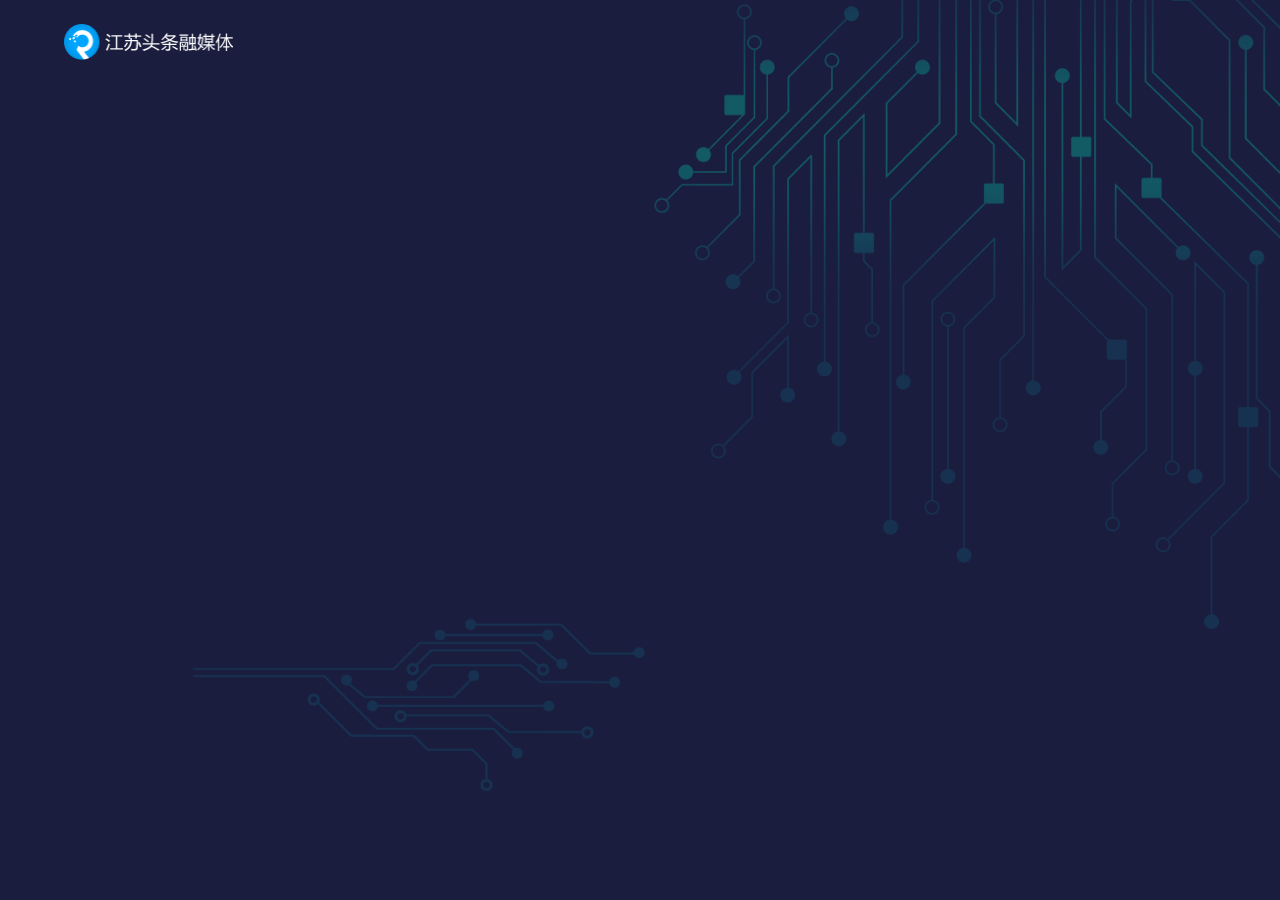
==== commit c8fb6a9b: "江苏头条融媒体" ====
--- a/index.html
+++ b/index.html
@@ -50,8 +50,8 @@
             </div>
             <div class='page' id='page_function1'>
                 <div id='page_function1_text'>
-                    <h1 id='page_function1_text_title'>精心打磨的阅读体验</h1>
-                    <h2 id='page_function1_text_sub'>支持EPUB和TXT格式，随心个性化专属阅读风格。精心打磨，只为给你极致体验。</h2>
+                    <h1 id='page_function1_text_title'>多源内容产出</h1>
+                    <h2 id='page_function1_text_sub'>江苏头条融媒体是一款基于海量大数据统计及汇集地方性新闻内容的融媒体平台，内容产出多元化，不断挖掘适合您的资讯传播形式。</h2>
                 </div>
                 <div id='page_function1_show'>
                     <div id='page_function1_show_top'>
@@ -61,20 +61,23 @@
                             <div id='page_function1_book_page1'></div>
                         </div>
                         <div id='page_function1_skin'>
-                            <div id='page_function1_skin_icon'></div>
+  							精彩视频  &nbsp;&nbsp; 海量资讯&nbsp;&nbsp;  视频直播
+                            <!--<div id='page_function1_skin_icon'></div>
                             <div id='page_function1_skin_block1'></div>
                             <div id='page_function1_skin_block2'></div>
                             <div id='page_function1_skin_block3'></div>
-                            <div id='page_function1_skin_block4'></div>
+                            <div id='page_function1_skin_block4'></div>-->
                         </div>
-                        <div id='page_function1_font'></div>
+                        <div id='page_function1_font'>
+                        	
+                        </div>
                     </div>
                 </div>
             </div>
             <div class='page' id='page_function2'>
                 <div id='page_function2_text'>
-                    <h1 id='page_function2_text_title'>和好友发现优质好书</h1>
-                    <h2 id='page_function2_text_sub'>书海茫茫，不妨让微信好友来帮你完成筛选，发现下一本适合你的好书。</h2>
+                    <h1 id='page_function2_text_title'>多端同步发布</h1>
+                    <h2 id='page_function2_text_sub'>依靠先进的后端内容同步协议，实现一次编辑，多终端同步发布，在极短时间内使内容获得较之以前数倍的推荐与阅读。</h2>
                 </div>
                 <div id='page_function2_show'>
                     <div id='page_function2_show_top'>
@@ -98,8 +101,8 @@
             </div>
             <div class='page' id='page_function3'>
                 <div id='page_function3_text'>
-                    <h1 id='page_function3_text_title'>和好友交流阅读感想</h1>
-                    <h2 id='page_function3_text_sub'>在阅读中与好友的想法邂逅，跟好友交流你的阅读感想，碰撞出更多火花。</h2>
+                    <h1 id='page_function3_text_title'>个性化内容分发</h1>
+                    <h2 id='page_function3_text_sub'>借助强大的推荐引擎技术，基于大数据算法5秒即可计算出新用户兴趣，完成内容智能推荐，实现用户多维度的个性化推荐。</h2>
                 </div>
                 <div id='page_function3_show'>
                     <div id='page_function3_show_top'>
@@ -117,8 +120,8 @@
             </div>
             <div class='page' id='page_function4'>
                 <div id='page_function4_text'>
-                    <h1 id='page_function4_text_title'>和好友比拼读书排行</h1>
-                    <h2 id='page_function4_text_sub'>严肃的阅读游戏，在阅读中不仅收获知识，更收获与好友比拼的成就感。</h2>
+                    <h1 id='page_function4_text_title'>智能大数据分析</h1>
+                    <h2 id='page_function4_text_sub'>运用大数据技术实时对用户阅读数据汇总分析，并对信息进行机器分类、摘要抽取，信息质量识别等处理，形成江苏头条融媒体特有的大数据分析报表。</h2>
                 </div>
                 <div id='page_function4_table'>
                     <div id='page_function4_table_top'>
@@ -159,20 +162,13 @@
     </div>
     <div class='animateArrowDown' id='arrow_down'></div>
     <div id='nav'>
-        <a href='https://i.weread.qq.com/download?from=Website&type=iOS' id='nav_iPhone'>
-            <div id='nav_iPhone_img'></div>
+        <a href='' id='nav_iPhone'>
         </a>
-        <a href='https://i.weread.qq.com/download?from=Website&type=Android' id='nav_android'>
-            <div id='nav_android_img'></div>
+        <a href='' id='nav_android'>
         </a>
-        <div id='nav_QRCode'>
-            <div id='nav_QRCode_img'></div>
-            <div id='nav_QRCode_hover'>
-                <div id='nav_QRCode_hover_border'>
-                    <div id='nav_QRCode_hover_img'></div>
-                </div>
-            </div>
-        </div>
+    	<a href='http://rong.jiangsutoutiao.com/#/' id='nav_QRCode'>
+    		登录
+    	</a>
     </div>
     <div id='load'>
         <div class='load' id='load_function'></div>
--- a/css/index.css
+++ b/css/index.css
@@ -2665,29 +2665,6 @@
     background-image: url("../images/logo279486.png");
 }
 
-#nav_iPhone_img {
-    background-image: url("../images/nav279486.png");
-    background-size: 108px 172px;
-}
-
-#nav_android_img {
-    background-image: url("../images/nav279486.png");
-    background-size: 108px 172px;
-    background-position: 0 -21px;
-}
-
-#nav_QRCode_img {
-    background-image: url("../images/nav279486.png");
-    background-size: 108px 172px;
-    background-position: 0 -44px;
-}
-
-#nav_QRCode_hover_img {
-    background-image: url("../images/nav279486.png");
-    background-size: 108px 172px;
-    background-position: 0 100%;
-    background-repeat: no-repeat;
-}
 
 #arrow_right_height {
     background-image: url("../images/ui2761ce.png");
@@ -2934,7 +2911,7 @@
 #page_function4_table_time_05 {
     background-image: url("../images/function2788ec.png");
     background-size: 594.1% 2105.3%;
-    background-position: 100% 24.4%;
+    background-position: 100% 24%;
 }
 
 #page_download_mobile_iPhone {
@@ -3005,26 +2982,6 @@
     #logo {
         background-image: url("../images/logo279486.png");
     }
-    #nav_iPhone_img {
-        background-image: url("../images/nav279486.png");
-        background-size: 108px 172px;
-    }
-    #nav_android_img {
-        background-image: url("../images/nav279486.png");
-        background-size: 108px 172px;
-        background-position: 0 -21px;
-    }
-    #nav_QRCode_img {
-        background-image: url("../images/nav279486.png");
-        background-size: 108px 172px;
-        background-position: 0 -44px;
-    }
-    #nav_QRCode_hover_img {
-        background-image: url("../images/nav279486.png");
-        background-size: 108px 172px;
-        background-position: 0 100%;
-        background-repeat: no-repeat;
-    }
     #arrow_right_height {
         background-image: url("../images/ui_2x2761ce.png");
         background-size: 738.1% 284.0%;
@@ -3227,7 +3184,7 @@
     #page_function4_table_time_05 {
         background-image: url("../images/function_2x2788ec.png");
         background-size: 594.1% 2105.3%;
-        background-position: 100% 24.4%;
+        background-position: 100% 24%;
     }
     #page_download_mobile_iPhone {
         background-image: url("../images/ui_2x2761ce.png");
@@ -3296,26 +3253,6 @@
     #logo {
         background-image: url("../images/logo_2x279486.png");
     }
-    #nav_iPhone_img {
-        background-image: url("../images/nav_2x279486.png");
-        background-size: 108px 172px;
-    }
-    #nav_android_img {
-        background-image: url("../images/nav_2x279486.png");
-        background-size: 108px 172px;
-        background-position: 0 -21px;
-    }
-    #nav_QRCode_img {
-        background-image: url("../images/nav_2x279486.png");
-        background-size: 108px 172px;
-        background-position: 0 -44px;
-    }
-    #nav_QRCode_hover_img {
-        background-image: url("../images/nav_2x279486.png");
-        background-size: 108px 172px;
-        background-position: 0 100%;
-        background-repeat: no-repeat;
-    }
     #arrow_right_height {
         background-image: url("../images/ui_2x2761ce.png");
         background-size: 738.1% 284.0%;
@@ -3518,7 +3455,7 @@
     #page_function4_table_time_05 {
         background-image: url("../images/function_2x2788ec.png");
         background-size: 594.1% 2105.3%;
-        background-position: 100% 24.4%;
+        background-position: 100% 24%;
     }
     #page_download_mobile_iPhone {
         background-image: url("../images/ui_2x2761ce.png");
@@ -3587,28 +3524,6 @@
     #logo {
         background-image: url("../images/logo_2x279486.png");
     }
-    #nav_iPhone_img {
-        background-image: url("../images/nav_2x279486.png");
-        background-size: 108px 172px;
-    }
-    #nav_android_img {
-        background-image: url("../images/nav_2x279486.png");
-        background-size: 108px 172px;
-        background-position: 0 -21px;
-        cursor: pointer;
-    }
-    #nav_QRCode_img {
-        background-image: url("../images/nav_2x279486.png");
-        background-size: 108px 172px;
-        background-position: 0 -44px;
-        cursor: pointer;
-    }
-    #nav_QRCode_hover_img {
-        background-image: url("../images/nav_2x279486.png");
-        background-size: 108px 172px;
-        background-position: 0 100%;
-        background-repeat: no-repeat;
-    }
     #arrow_right_height {
         background-image: url("../images/ui_4x2761ce.png");
         background-size: 738.1% 284.0%;
@@ -3811,7 +3726,7 @@
     #page_function4_table_time_05 {
         background-image: url("../images/function_4x2788ec.png");
         background-size: 594.1% 2105.3%;
-        background-position: 100% 24.4%;
+        background-position: 100% 24%;
     }
     #page_download_mobile_iPhone {
         background-image: url("../images/ui_4x2761ce.png");
@@ -3880,26 +3795,6 @@
     #logo {
         background-image: url("../images/logo_2x279486.png");
     }
-    #nav_iPhone_img {
-        background-image: url("../images/nav_2x279486.png");
-        background-size: 108px 172px;
-    }
-    #nav_android_img {
-        background-image: url("../images/nav_2x279486.png");
-        background-size: 108px 172px;
-        background-position: 0 -21px;
-    }
-    #nav_QRCode_img {
-        background-image: url("../images/nav_2x279486.png");
-        background-size: 108px 172px;
-        background-position: 0 -44px;
-    }
-    #nav_QRCode_hover_img {
-        background-image: url("../images/nav_2x279486.png");
-        background-size: 108px 172px;
-        background-position: 0 100%;
-        background-repeat: no-repeat;
-    }
     #arrow_right_height {
         background-image: url("../images/ui_4x2761ce.png");
         background-size: 738.1% 284.0%;
@@ -4102,7 +3997,7 @@
     #page_function4_table_time_05 {
         background-image: url("../images/function_4x2788ec.png");
         background-size: 594.1% 2105.3%;
-        background-position: 100% 24.4%;
+        background-position: 100% 24%;
     }
     #page_download_mobile_iPhone {
         background-image: url("../images/ui_4x2761ce.png");
@@ -4218,95 +4113,33 @@
     display: none;
 }
 
-#nav_iPhone {
+
+
+
+
+#nav_QRCode {
     position: fixed;
     z-index: 1000;
-    width: 124px;
+    width: 114px;
     height: 34px;
     border-radius: 40px;
     border: 1px solid rgba(255, 255, 255, 0.6);
     top: 22px;
-    right: 340px;
-    opacity: 0;
-}
-
-#nav_iPhone_img {
-    position: absolute;
-    left: 16px;
-    top: 7px;
-    width: 93px;
-    height: 21px;
+    text-align: center;
+    right: 52px;
+    opacity: 0;
+    font-size: 16px;
+    color: #fff;
+    padding-top: 5px;
+    padding-left: 10px;
+    box-sizing: border-box;
     cursor: pointer;
-}
-
-#nav_android {
-    position: fixed;
-    z-index: 1000;
-    width: 124px;
-    height: 34px;
-    border-radius: 40px;
-    border: 1px solid rgba(255, 255, 255, 0.6);
-    top: 22px;
-    right: 196px;
-    opacity: 0;
-}
-
-#nav_android_img {
-    position: absolute;
-    left: 17px;
-    top: 6px;
-    width: 93px;
-    height: 23px;
-    cursor: pointer;
-}
-
-#nav_QRCode {
-    position: fixed;
-    z-index: 1000;
-    width: 124px;
-    height: 34px;
-    border-radius: 40px;
-    border: 1px solid rgba(255, 255, 255, 0.6);
-    top: 22px;
-    right: 52px;
-    opacity: 0;
-}
-
-#nav_QRCode_img {
-    position: absolute;
-    left: 17px;
-    top: 7px;
-    width: 93px;
-    height: 20px;
-    cursor: pointer;
-}
-
-#nav_QRCode_hover {
-    cursor: default;
-    top: 25px;
-    left: -1px;
-    padding-top: 40px;
-    margin-top: -40px;
-    right: -1px;
-    position: absolute;
-    display: none;
-    background: url(about:blank);
-    opacity: 0;
-}
-
-#nav_QRCode_hover_border {
-    border: 1px solid rgba(255, 255, 255, 0.4);
-    width: 108px;
-    height: 108px;
-    padding: 8px;
-}
-
-#nav_QRCode_hover_img {
-    width: 108px;
-    height: 108px;
-    position: absolute;
-    opacity: 1;
-}
+    background-image: url(../images/logo-icon.png);
+    background-position: 400% 80%;
+    background-size: 80%;
+}
+
+
 
 #background {
     position: fixed;
@@ -4424,6 +4257,7 @@
     font-family: title;
     color: white;
     font-size: 180%;
+    font-weight: inherit;
     text-shadow: 0px 2px 3px rgba(0, 0, 0, 0.3);
     opacity: 0;
     text-rendering: geometricPrecision;
@@ -4434,7 +4268,8 @@
     margin-top: 16px;
     font-family: text;
     color: white;
-    font-size: 130%;
+    font-size: 100%;
+    font-weight: inherit;
     line-height: 175%;
     text-shadow: 0px 2px 3px rgba(0, 0, 0, 0.3);
     opacity: 0;
@@ -4492,10 +4327,11 @@
 #page_function1_skin {
     position: absolute;
     bottom: 10%;
-    width: 84.7%;
+    width: 90%;
     height: 6.4%;
-    left: 10%;
-    opacity: 0;
+    left: 15%;
+    opacity: 0;
+    color: #cccac7;
 }
 
 #page_function1_skin_icon {
@@ -4564,6 +4400,7 @@
     font-size: 180%;
     text-shadow: 0px 2px 3px rgba(0, 0, 0, 0.3);
     opacity: 0;
+    font-weight: inherit;
     text-rendering: geometricPrecision;
     -webkit-font-smoothing: antialiased;
 }
@@ -4572,7 +4409,8 @@
     margin-top: 16px;
     font-family: text;
     color: white;
-    font-size: 130%;
+    font-weight: inherit;
+    font-size: 90%;
     line-height: 175%;
     text-shadow: 0px 2px 3px rgba(0, 0, 0, 0.3);
     opacity: 0;
@@ -4619,8 +4457,8 @@
 
 #page_function2_face_main {
     position: absolute;
-    width: 10.7%;
-    height: 60.4%;
+    width: 10.9%;
+    height: 61.4%;
     left: 44.8%;
     opacity: 0;
 }
@@ -4629,7 +4467,7 @@
     position: absolute;
     width: 23.5%;
     height: 23.1%;
-    left: 38.2%;
+    left: 43.2%;
     top: 78.0%;
     opacity: 0;
 }
@@ -4723,6 +4561,7 @@
     font-family: title;
     color: white;
     font-size: 180%;
+    font-weight: inherit;
     text-shadow: 0px 2px 3px rgba(0, 0, 0, 0.3);
     opacity: 0;
     text-rendering: geometricPrecision;
@@ -4733,7 +4572,8 @@
     margin-top: 16px;
     font-family: text;
     color: white;
-    font-size: 130%;
+    font-size: 100%;
+    font-weight: inherit;
     line-height: 175%;
     text-shadow: 0px 2px 3px rgba(0, 0, 0, 0.3);
     opacity: 0;
@@ -4830,13 +4670,14 @@
     position: absolute;
     left: 15%;
     width: 34.1%;
-    top: 25%;
+    top: 28%;
 }
 
 #page_function4_text_title {
     font-family: title;
     color: white;
     font-size: 180%;
+    font-weight: inherit;
     text-shadow: 0px 2px 3px rgba(0, 0, 0, 0.3);
     opacity: 0;
     text-rendering: geometricPrecision;
@@ -4847,7 +4688,8 @@
     margin-top: 16px;
     font-family: text;
     color: white;
-    font-size: 130%;
+    font-size: 100%;
+    font-weight: inherit;
     line-height: 175%;
     text-shadow: 0px 2px 3px rgba(0, 0, 0, 0.3);
     opacity: 0;
@@ -4992,8 +4834,8 @@
     position: absolute;
     width: 11.5%;
     height: 4.4%;
-    left: 13.3%;
-    bottom: 80%;
+    left: 17.3%;
+    bottom: 60%;
     opacity: 0;
 }
 
@@ -5001,8 +4843,8 @@
     position: absolute;
     width: 10.1%;
     height: 4.4%;
-    left: 30.0%;
-    bottom: 70.5%;
+    left: 33.5%;
+    bottom: 50.5%;
     opacity: 0;
 }
 
@@ -5010,8 +4852,8 @@
     position: absolute;
     width: 10.1%;
     height: 4.4%;
-    left: 46.0%;
-    bottom: 58%;
+    left: 49.5%;
+    bottom: 39%;
     opacity: 0;
 }
 
@@ -5019,8 +4861,8 @@
     position: absolute;
     width: 11.4%;
     height: 4.4%;
-    left: 61.5%;
-    bottom: 99%;
+    left: 65%;
+    bottom: 80%;
     opacity: 0;
 }
 
@@ -5028,9 +4870,42 @@
     position: absolute;
     width: 11.4%;
     height: 4.4%;
-    left: 77.4%;
-    bottom: 76.9%;
-    opacity: 0;
+    left: 81%;
+    bottom: 56.9%;
+    opacity: 0;
+}
+@media (min-width:640px) and (max-width:4096px) {
+	#page_download {
+	    background-color: #1a1d3e;
+	    background-image: url(../images/bg-1.png);
+	    background-size: auto 90%;
+	    background-repeat: no-repeat;
+	}
+	#page_function1 {
+	    background-color: #1a1d3e;
+	    background-image: url(../images/bg-2.png);
+	    background-size: auto 90%;
+	    background-repeat: no-repeat;
+	}
+	#page_function2 {
+	    background-color: #1a1d3e;
+	    background-image: url(../images/bg-3.png);
+	    background-size: auto 90%;
+	    background-repeat: no-repeat;
+	}
+	
+	#page_function3 {
+	    background-color: #1a1d3e;
+	    background-image: url(../images/bg-4.png);
+	    background-size: auto 90%;
+	    background-repeat: no-repeat;
+	}
+	#page_function4 {
+	    background-color: #1a1d3e;
+	    background-image: url(../images/bg-5.png);
+	    background-size: auto 90%;
+	    background-repeat: no-repeat;
+	}
 }
 
 @media (min-width:480px) and (max-width:600px) {
--- a/css/index-mobile.css
+++ b/css/index-mobile.css
@@ -339,26 +339,27 @@
         bottom: 59.4%;
     }
     #page_function4_table_time_01 {
-        left: 5%;
-        bottom: 81%;
+        left: 8%;
+        bottom: 61%;
     }
     #page_function4_table_time_02 {
-        left: 24.7%;
-        bottom: 69.5%;
+        left: 26.7%;
+        bottom: 49.5%;
     }
     #page_function4_table_time_03 {
-        left: 43.5%;
-        bottom: 60%;
+        left: 46%;
+        bottom: 40%;
     }
     #page_function4_table_time_04 {
-        left: 61.7%;
-        bottom: 102%;
+        left: 64.7%;
+        bottom: 80%;
     }
     #page_function4_table_time_05 {
-        left: 81.2%;
-        bottom: 77.3%;
-    }
-}
+        left: 84%;
+        bottom: 57.3%;
+    }
+}
+
 
 @media (orientation:portrait) and (max-width:640pt) and (max-width:320px) {
     body {
